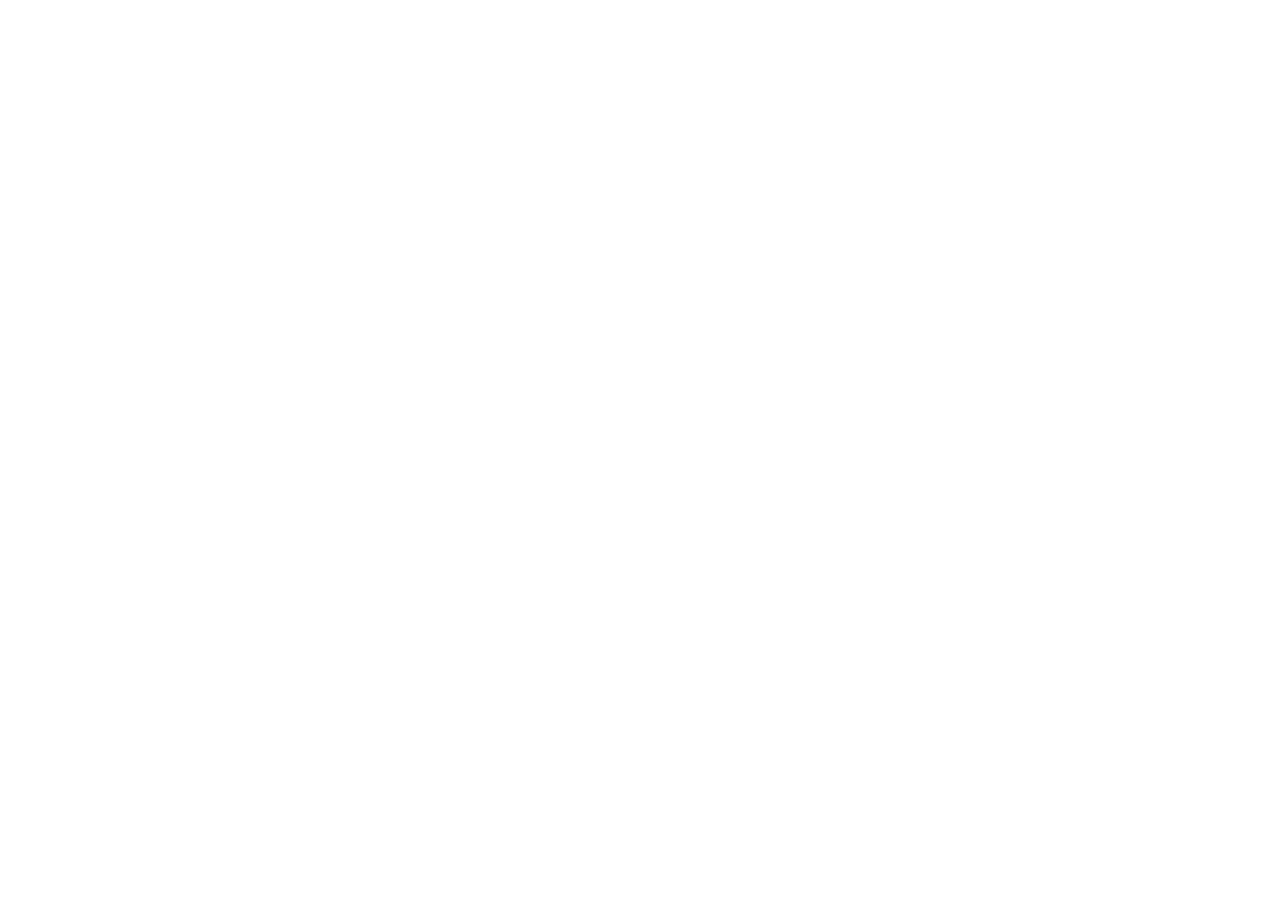
==== about.html @ 1b44814a "home-page" ====
<!DOCTYPE html>
<html lang="en">
<head>
    <meta charset="UTF-8">
    <meta name="viewport" content="width=device-width, initial-scale=1.0">
    <title>Document</title>
</head>
<body>
    
</body>
</html>
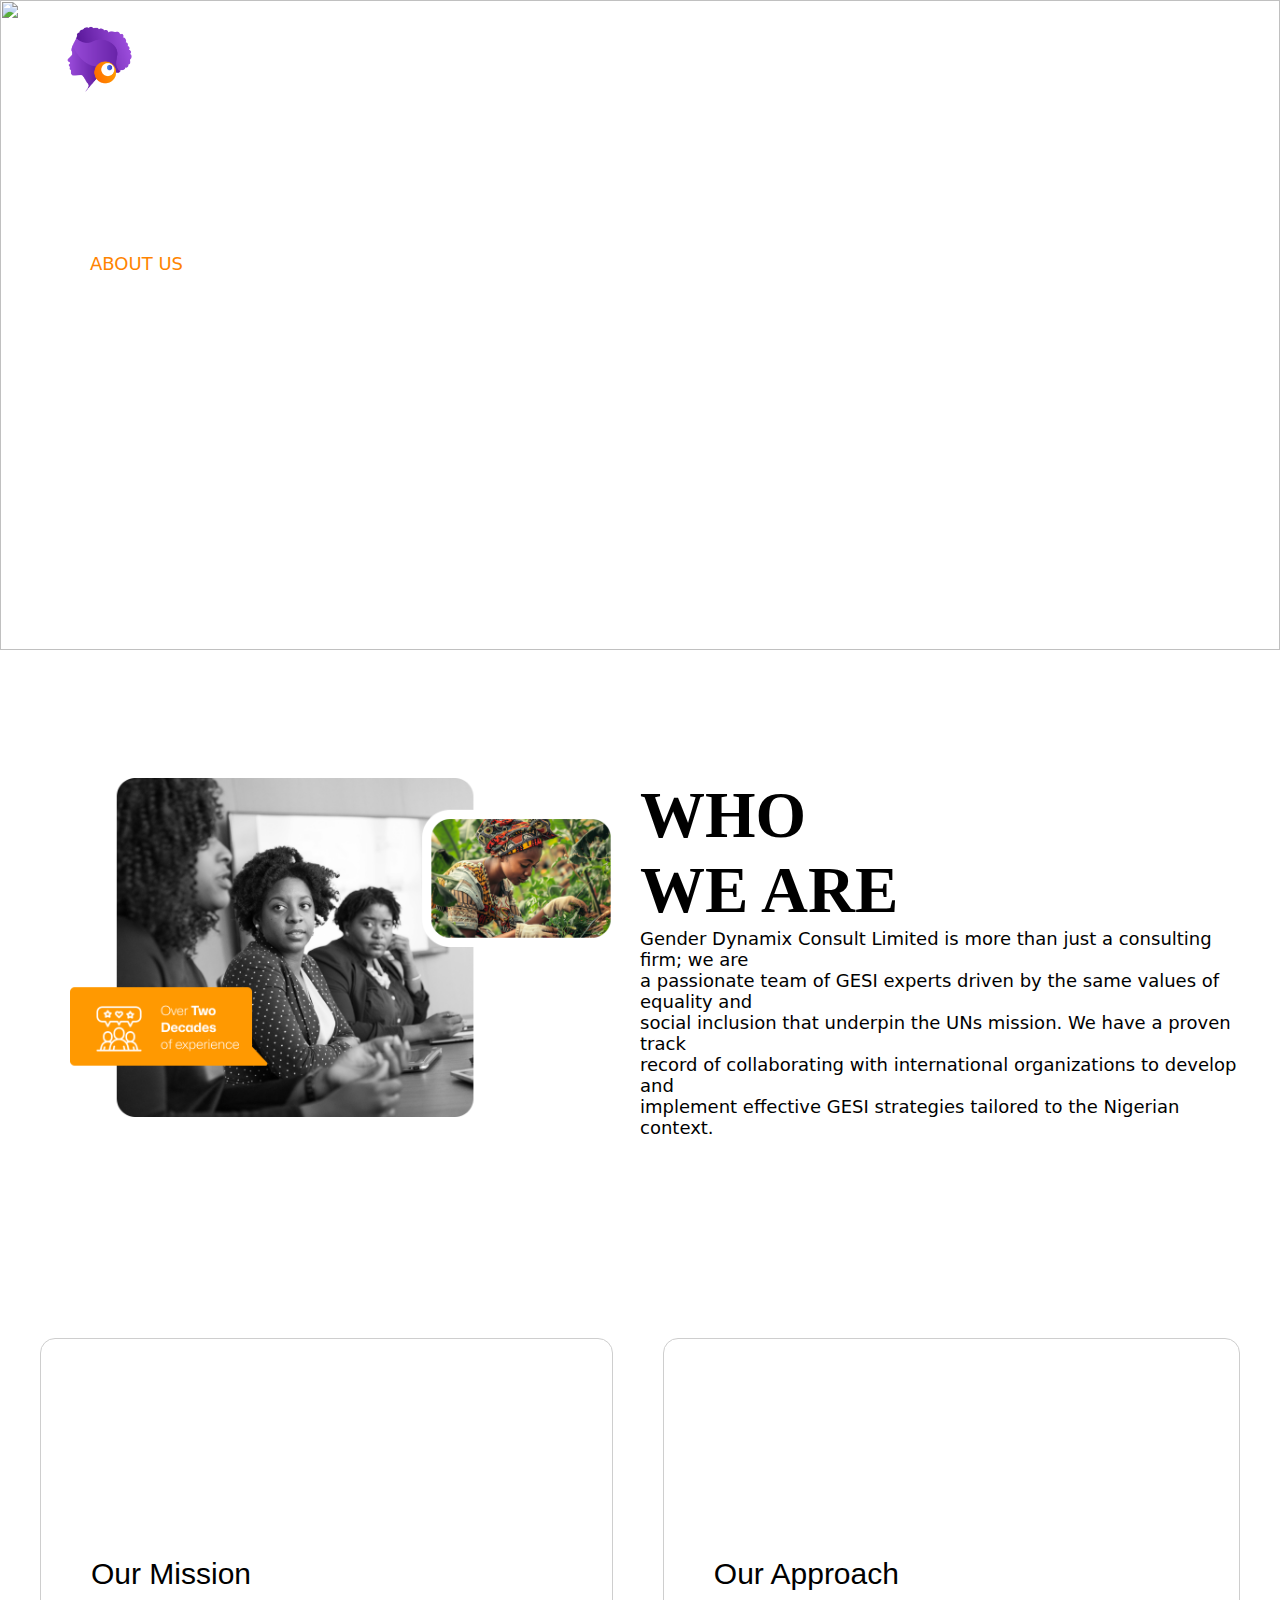
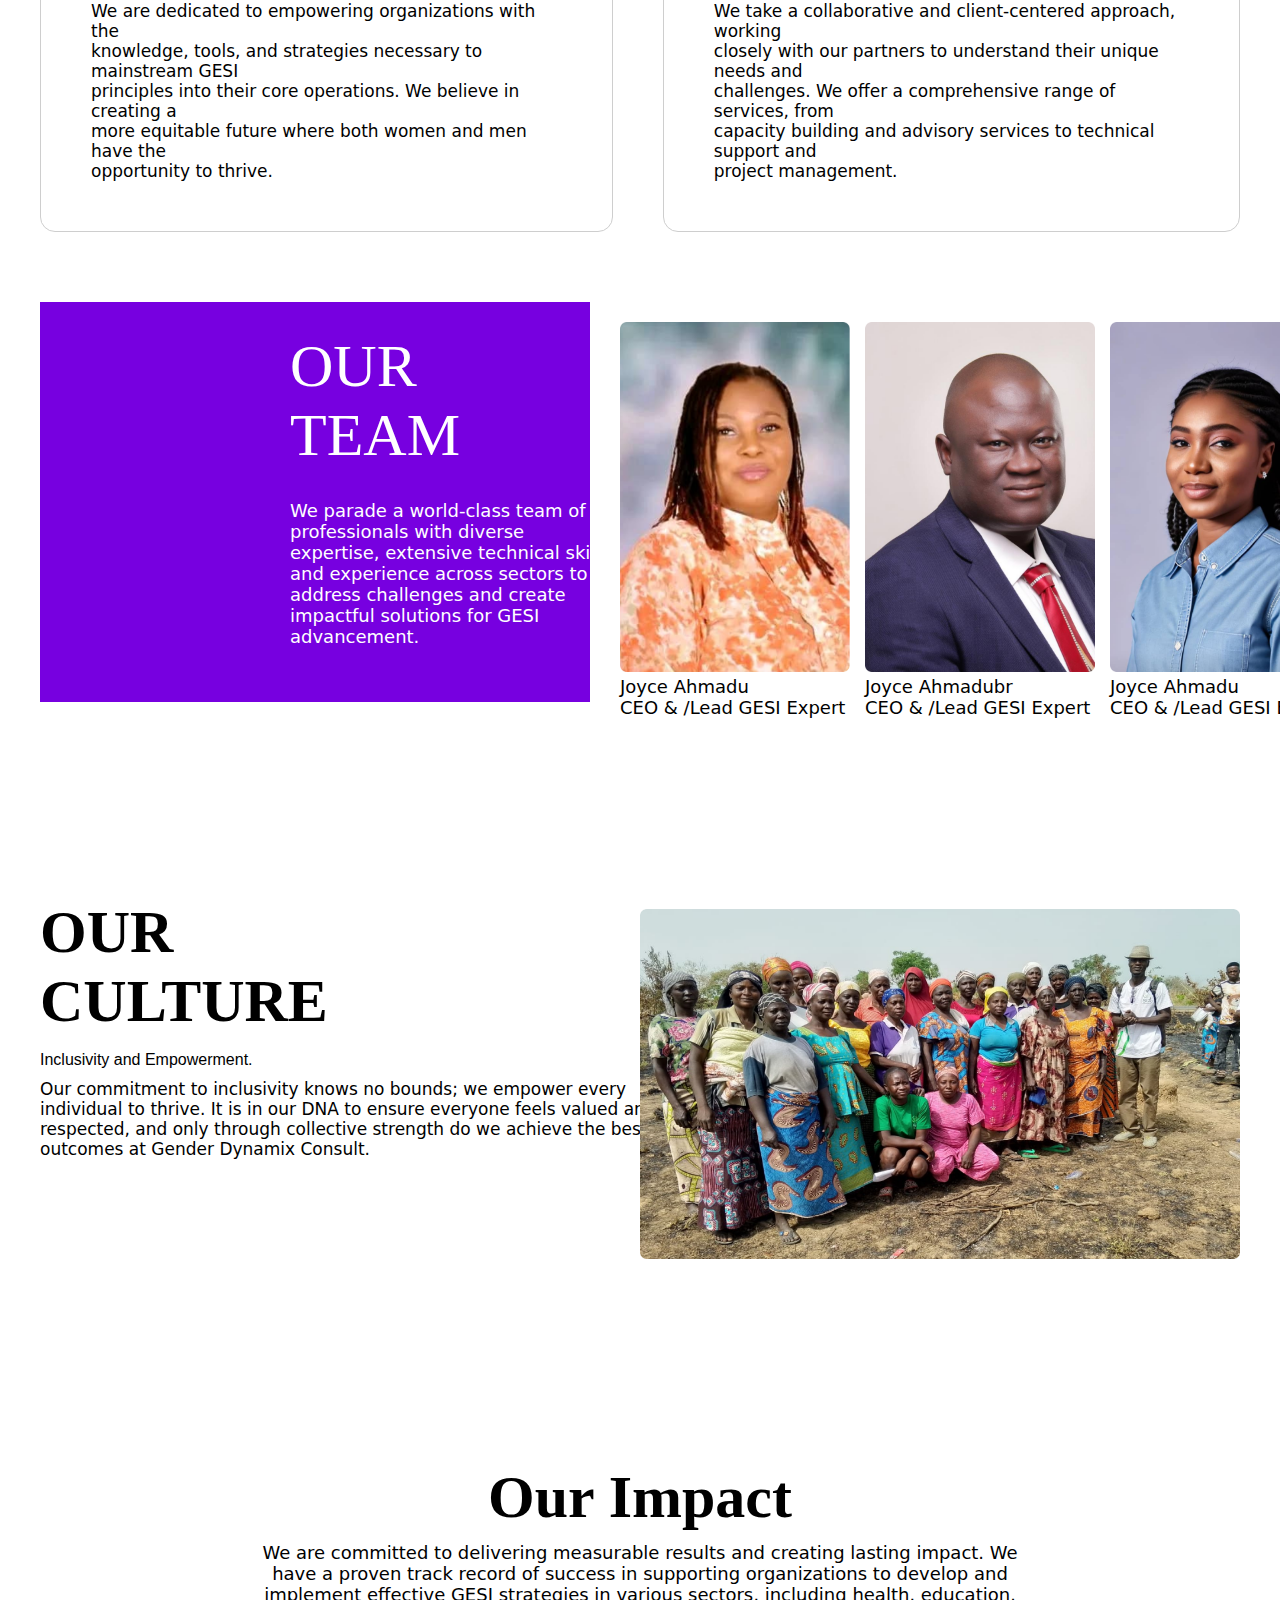
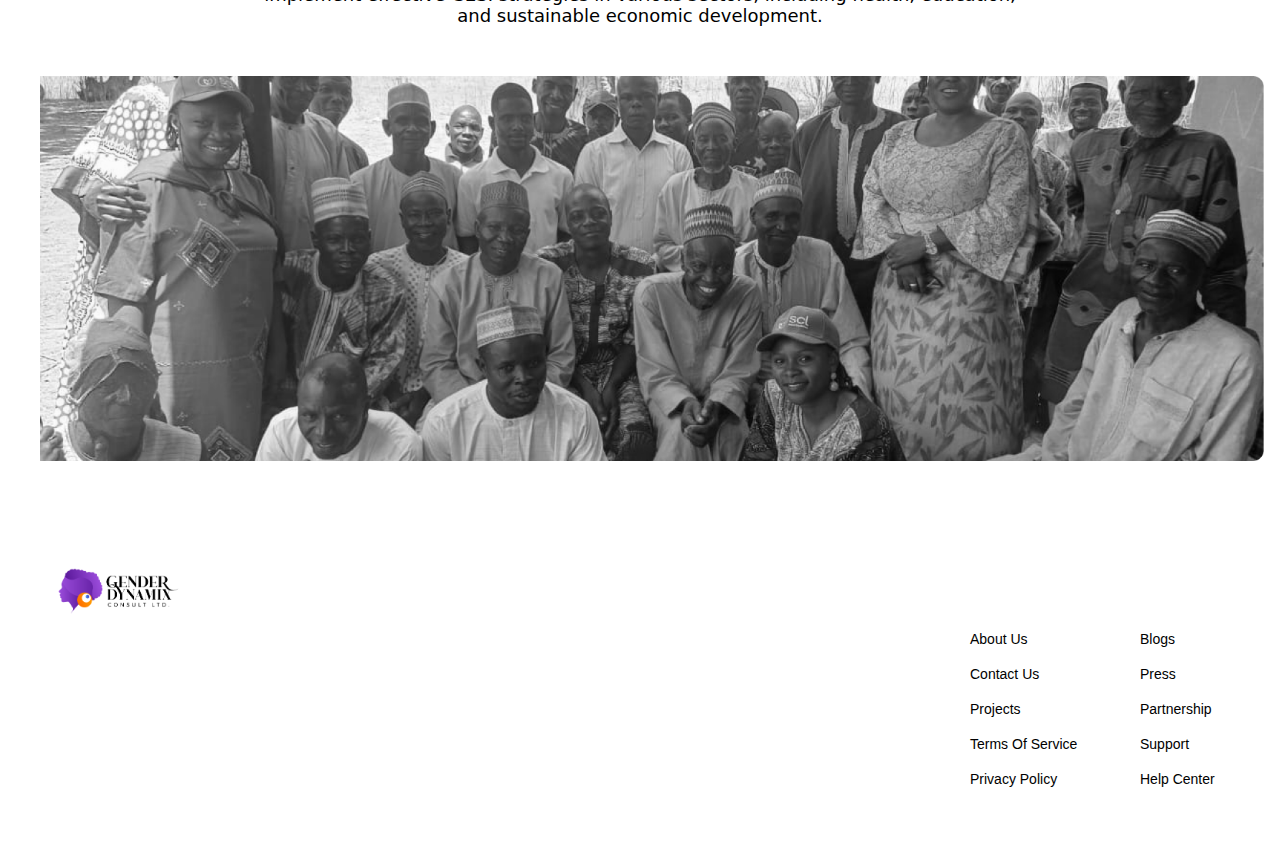
==== commit c45d00bd: "about-page" ====
--- a/about.html
+++ b/about.html
@@ -3,9 +3,135 @@
 <head>
     <meta charset="UTF-8">
     <meta name="viewport" content="width=device-width, initial-scale=1.0">
-    <title>Document</title>
+    <title>About</title>  
+    <link rel="stylesheet" href="style.css"> 
 </head>
 <body>
-    
+    <header class="hero-section">
+        <img class="hero-image" src="./Images/heroimg.png" />
+  
+      <div class="container">
+        <div class="main-Nav">
+          <div class="navbar">
+            <div id="branding">
+              <img src="./images/logo.png" alt="">
+            </div>
+            <nav>
+              <ul class="nav-container">
+                <li class="current"><a href="index.html">Home</a></li>
+                <li><a href="about.html">About</a></li>
+                <li><a href="events.html">Services</a></li>
+                <li><a href="contact.html">Project</a></li>
+                <li><a href="gallery.html">Contact</a></li>
+              </ul>
+            </nav>
+          </div>
+          </div>
+          <div class="container">
+            <div class="about-txt">
+              <p>ABOUT US</p> 
+          <h1>ADVANCING GENDER<BR> EQUALITY & SOCIAL<BR> INCLUSION IN NIGERIA</h1> 
+            </div>
+            <div class="part-2">
+              <img src="./images/Aboutwaw.png" alt="">
+              <h1>WHO<br> WE ARE</h1>
+              <p>
+                Gender Dynamix Consult Limited is more than just a consulting firm; we are<br> a passionate team of GESI experts driven by the same values of equality and <br>social inclusion that underpin the UNs mission. We have a proven track <br>record of collaborating with international organizations to develop and <br>implement effective GESI strategies tailored to the Nigerian context.
+              </p>
+            </div>
+          
+
+          <div class="part-3">
+            <div class="first-div">
+              <img src="" alt="">
+              <h3>Our Mission</h3>
+              <p>We are dedicated to empowering organizations with the<br> knowledge, tools, and strategies necessary to mainstream GESI<br> principles into their core operations. We believe in creating a <br>more equitable future where both women and men have the<br> opportunity to thrive.</p>
+            </div>
+            <div class="second-div">
+              <img src="" alt="">
+              <h3>Our Approach</h3>
+              <p>We take a collaborative and client-centered approach, working<br> closely with our partners to understand their unique needs and<br> challenges. We offer a comprehensive range of services, from <br>capacity building and advisory services to technical support and <br>project management.</p>
+            </div>
+          </div>
+          </div>
+
+          <div class="blue-div">
+           <div class="container">
+            <h1>OUR <br>TEAM</h1>
+            <p>We parade a world-class team of <br>professionals with diverse <br>expertise, extensive technical skills,<br> and experience across sectors to <br> address challenges and create <br>impactful solutions for GESI <br>advancement.</p>
+           </div>
+          </div>
+
+          <div class="container">
+            <div class="tms">
+              <div>
+                <img src="./images/tm1.png" alt="">
+              <p>Joyce Ahmadu <br>
+                CEO & /Lead GESI Expert</p>
+              </div>
+              <div>
+              <img src="./images/tm2.png" alt="">
+              <p>Joyce Ahmadubr <br>
+                CEO & /Lead GESI Expert</p>
+            </div>
+            <div>
+              <img src="./images/tm3.png" alt="">
+              <p>Joyce Ahmadu <br>
+                CEO & /Lead GESI Expert</p>
+            </div>
+            </div>
+
+            <div class="our-culture">
+              <h1>OUR <br>CULTURE</h1>
+              <h4>Inclusivity and Empowerment.</h4>
+              <p>Our commitment to inclusivity knows no bounds; we empower every <br>individual to thrive. It is in our DNA to ensure everyone feels valued and <br>
+                 respected, and only through collective strength do we achieve the best <br> outcomes at Gender Dynamix Consult.</p>
+                 <img src="./images/ourculture.png">
+            </div>
+            
+            <div class="our-impact">
+              <h1>Our Impact</h1>
+              <p>We are committed to delivering measurable results and creating lasting impact. We <br>have a proven track record of success in supporting organizations to develop and <br>implement effective GESI strategies in various sectors, including health, education,<br> and sustainable economic development.</p>
+            </div>
+            <img src="./images/ourimpact.png" class="our-impact-img">
+          </div>
+
+
+  
+        <section>
+           <!-- FUTA-section -->
+           <div class="container">
+            <div class="futa-box">
+              <img class="box-logo" src="/images/darklogo.png" alt="" />
+          
+             <!-- <div class="futa-text"> -->
+               <div class="first-roll">
+                <h3 class="futa-header">Useful Links </h3> 
+                <ul class="futa-links">
+                  <li><a href="" class="futa-paragraph">About Us</a></li> 
+                  <li><a href="" class="futa-paragraph">Contact Us</a></li> 
+                  <li><a href="" class="futa-paragraph">Projects</a></li> 
+                  <li><a href="" class="futa-paragraph">Terms Of Service</a></li>
+                  <li><a href="" class="futa-paragraph">Privacy Policy</a></li>
+                </ul>
+               </div>
+              
+               <div class="second-roll">
+                <h3 class="futa-header">Careers</h3>
+                <ul class="futa-links">
+                <li><a href="" class="futa-paragraph">Blogs</a></li> 
+                <li><a href="" class="futa-paragraph">Press</a></li> 
+                <li><a href="" class="futa-paragraph">Partnership</a></li> 
+                <li><a href="" class="futa-paragraph">Support</a></li>
+                <li><a href="" class="futa-paragraph">Help Center</a></li>
+                </ul>
+               </div>
+             <!-- </div> -->
+          
+             <span class="Copywrite">© Copywrite genderdynamics 2024, All Rights Reserved.</span>
+          
+            </div>
+                      </div>
+                    </section>
 </body>
 </html>--- a/style.css
+++ b/style.css
@@ -0,0 +1,684 @@
+* {
+  margin: 0;
+  padding: 0;
+}
+
+/*---------navsecion-------*/
+
+
+.hero-image{
+  width: 100%;
+  position: absolute;
+  margin-bottom: 100px;
+  height: 650px;
+  object-fit: cover;
+}
+.hero-section {
+  position: relative;
+  color: #fff;
+}
+#branding img{
+  width: 230px;
+  margin: 0;
+  position: relative;
+}
+
+.container {
+  max-width: 1200px;
+  margin: auto;
+}
+
+.navbar {
+  display: flex;
+  justify-content: space-between;
+  align-items: center;
+  padding-top: 20px;
+}
+
+header a {
+  color: #fff;
+  text-decoration: none;
+  margin-bottom: 50px;
+}
+
+header a:hover{
+  text-decoration-line: underline;
+  color: #fff;
+  font-weight: bold;
+}
+
+header li {
+  list-style: none;
+}
+
+.nav-container {
+  display: flex;
+  text-decoration: none;
+  gap: 55px;
+  margin-top: 25px;
+  position: relative;
+}
+.nav-container a{
+  font-family: Arial, Helvetica, sans-serif;
+  font-size: 14px;
+  font-weight: 50px;
+}
+.nav-container a:hover{
+  text-decoration: underline;
+}
+
+.highlight {
+  color: blue;
+}
+
+.services-image {
+  position: absolute;
+  /* top: 60px; */
+  z-index: -10;
+  width: 100%;
+  height: 700px;
+  object-fit: cover;
+}
+.header{
+  font-size: 70px;
+  color: #ffffff;
+  margin-top: 200px;
+  font-weight: 500px;
+  position: relative;
+}
+.button{
+  background-color: rgb(255, 140, 0);
+  border-radius: 50px;
+  width: 139px;
+  color: #ffffff;
+  height: 44px;
+  font-size: 15px;
+  border: none;
+  margin: 0;
+  position: relative;
+  margin-top: 10px;
+}
+.button:hover{
+  background-color: rgb(212, 117, 0);
+  cursor: pointer;
+}
+
+/*----------img-icon--------*/
+
+
+.icons{
+  display: flex;
+  color: #000;
+  margin-top: 70px;
+  margin-left: 100px;
+  gap: 1px;
+}
+
+
+.icons img{
+  width: 190px;
+  height: 60px;
+}
+
+/*-------------section2-----------*/
+
+.section2{
+  display: flex;
+  gap: 20px;
+ 
+}
+.section2 img{
+  width: 63%;
+  margin-top: 50px;
+  margin-right: 20px;
+  margin-bottom: 80px;
+}
+.text{
+  margin-top: 150px;
+  font-size: 25px;
+  margin-left: 15px;
+}
+.text h1{
+ font-size: 60px;
+}
+.text p{
+  font-size: 17px;
+  font-family: Arial, Helvetica, sans-serif;
+  color: #000;
+}
+
+/*----------section 3----------*/
+
+.sec-3{
+  background-color: rgb(129, 0, 215);
+  display: flex;
+  gap: 30px;
+
+ 
+
+}
+
+.section-3 {
+display: flex;
+gap: 50px;
+}
+
+.sec-3 img{
+  margin-top: 150px;
+  margin-bottom: 100px;
+  width: 40%;
+  margin-left: 40px;
+  border: 20px solid #ffffff;
+  border-radius: 300px;
+}
+.txts{
+  margin-top: 350px;
+  color: #ffffff;
+  margin-left: 25px;
+}
+.Txt{
+  font-family: Arial, Helvetica, sans-serif;
+}
+.Txt h3{
+  font-size: 25px;
+  font-weight: 20;
+}
+.Txt p{
+  font-weight: 5;
+  color: #ffffff;
+}
+.txt-1 h1{
+  font-size: 60px;
+}
+.txt-1 p{
+  font-family: Arial, Helvetica, sans-serif;
+  font-size: 17px;
+  font-weight: 5;
+  color: #ffffff;
+}
+.txt-2{
+  margin-top: 80px;
+  font-family: Arial, Helvetica, sans-serif;
+}
+.txt-3{
+  margin-top: 20px;
+}
+.txt-4{
+  margin-top: 20px;
+}
+.txt-5{
+  margin-top: 20px;
+}
+
+/*------------------section 4--------------*/
+.sec-4{
+text-align: left;
+position: relative;
+color: #ffffff;
+
+}
+
+.sec-4 img{
+  width: 100%;
+  height: 460px;
+  object-fit: cover;
+ 
+}
+.sec-4-txt {
+position: absolute;
+margin-top: 100px;
+margin-left: 33px;
+}
+
+.sec-4-txt p{
+  color: #fff;
+  font-size: 32px;
+  font-weight: 360;
+  
+}
+.yellow-txt h2{
+  color: rgb(237, 131, 0);
+  font-family: Arial, Helvetica, sans-serif;
+  font-size: 41px;
+}
+.yellow-txt p{
+  color: rgb(237, 131, 0);
+  font-size: 17px;
+  font-weight: 450;
+}
+
+
+/*------------section 5---------*/
+
+.sec-5{
+  display: flex;
+  gap: 70px;
+  margin-top: 160px;
+  margin-bottom: 8px;
+  margin-left: 70px;
+}
+.sec-5 h1{
+  font-size: 100px;
+}
+.sec-5 p{
+  color: #000;
+  font-family: Arial, Helvetica, sans-serif;
+  font-weight: lighter;
+}
+.sec-5-btn{
+  background-color: rgb(255, 140, 0);
+  border-radius: 50px;
+  width: 139px;
+  color: #ffffff;
+  height: 44px;
+  font-size: 15px;
+  border: none;
+  margin-left: 490px;
+  margin-bottom: 120px;
+}
+.sec-5-btn:hover{
+    background-color: rgb(239, 132, 1);
+    cursor: pointer;
+  }
+
+  /*--------------section 6--------*/
+
+
+.sec-6{
+  display: flex;
+}
+.sec-6 img{
+  width: 420px;
+ height: 370px;
+ object-fit: cover; 
+ position: absolute;
+}
+
+.sec-6-txt{
+  color: #fff;
+  font-size: 17px;
+  position: relative;
+  margin-top: 250px;
+  font-weight: 495;
+  margin-left: 30px;
+}
+.sec-6-txt2{
+  color: rgb(255, 140, 0);
+  position: relative;
+  font-weight: 490;
+  font-size: 17px;
+  margin-left: 30px;
+}
+
+
+/*-------------section 7-----------*/
+
+.sec-7{
+  /* text-align: center; */
+  align-items: center;
+}
+.sec-7-txt1{
+  text-align: center;
+  margin-top: 120px;
+}
+.sec-7-txt1 h1{
+  font-size: 60px;
+  margin-bottom: 10px;
+}
+.sec-7-txt1 p{
+  color: #000;
+  font-weight: 380;
+  font-size: 18px;
+}
+.sec-7-txt2{
+  background-color: rgb(157, 0, 255);
+  border-radius: 30px;
+  height: 250px;
+  width: 800px;
+ padding-left: 50px;
+ padding-top: 30px;
+}
+.Testimonials{
+  display: flex;
+  justify-content: center;
+}
+.txt2-p2{
+  margin-right: 340px;
+  margin-bottom: 50px;
+}
+.sec-7-txt2 p{
+  color: #fff;
+  font-size: 16px;
+  font-weight: 450;
+  margin-top: 10px;
+}
+.sec-7-txt2 h2{
+  color: #fff;
+  font-size: 35px;
+  font-family: Arial, Helvetica, sans-serif;
+  font-weight: 80;
+  margin-top: 40px;
+  margin-right: 340px;
+}
+.sec-7-txt3{
+  position: relative;
+}
+.work-together{
+  position: absolute;
+  top: 100px;
+  padding-left: 80px;
+}
+.sec-7-txt3 img{
+  width: 800px;
+  border-radius: 20px;
+  margin-top: 50px;
+  height: 300px;
+}
+.sec-7-txt3 h1{
+  color: #fff;
+  font-family: Arial, Helvetica, sans-serif;
+  /* margin-bottom: 100px; */
+}
+.sec-7-btn{
+  background-color: rgb(255, 140, 0);
+  border-radius: 50px;
+  width: 139px;
+  color: #ffffff;
+  height: 44px;
+  font-size: 15px;
+  border: none;
+  margin-top: 20px;
+}
+.sec-7-btn:hover{
+  background-color: rgb(239, 132, 1);
+  cursor: pointer;
+ 
+}
+
+
+/*----------------About us-----------*/
+
+.about-txt{
+  position: relative;
+  margin-top: 150px;
+  margin-left: 50px;
+  font-size: 25px;
+}
+.part-2 img{
+  width: 550px;
+  margin-left: 30px;
+  position: absolute;
+}
+.part-2 p{
+  color: #000;
+  margin-left: 600px;
+  position: relative;
+  font-weight: 370;
+}
+.part-2 h1{
+  color: #000;
+  font-size: 65px;
+ position: relative;
+  margin-left: 600px;
+  margin-top: 330px;
+}
+.part-3{
+  display: flex;
+  gap: 50px;
+  margin-top: 200px;
+}
+.first-div{
+  border: 1px solid rgb(206, 206, 206);
+  border-radius: 15px;
+}
+.second-div{
+  border: 1px solid rgb(206, 206, 206);
+  border-radius: 15px;
+  
+}
+.part-3 p{
+  color: #000;
+  margin-left: 50px;
+  margin-right: 50px;
+  margin-bottom: 50px;
+  font-size: 17px;
+}
+.part-3 h3{
+  color: #000;
+  font-family: Arial, Helvetica, sans-serif;
+  font-size: 30px;
+  font-weight: 20;
+  margin-left: 50px;
+  margin-right: 50px;
+  margin-bottom: 10px;
+  margin-top: 200px;
+}
+.blue-div{
+  background-color: rgb(119, 0, 224);
+  width: 550px;
+  height: 400px;
+  margin-top: 70px;
+  margin-left: 0;
+}
+.blue-div h1{
+  color: #fff;
+  padding-top: 30px;
+  margin-left: 250px;
+  font-size: 60px;
+  font-weight: 400;
+}
+.blue-div p{
+  color: #fff;
+  padding-top: 30px;
+  margin-left: 250px;
+  font-weight: 300;
+  position: absolute;
+}
+.tms{
+  display: flex;
+  gap: 15px;
+  margin-left: 580px;
+  margin-top: -380px;
+  position: relative;
+}
+.tms img{
+  width: 230px;
+  height: 350px;
+}
+.tms p{
+  color: #000;
+}
+.our-culture{
+  margin-top: 180px;
+}
+.our-culture h1{
+  color: #000;
+  font-size: 60px;
+}
+.our-culture h4{
+  color: #000;
+  font-family: Arial, Helvetica, sans-serif;
+  font-weight: 350;
+  margin-top: 15px;
+}
+.our-culture p{
+  color: #000;
+  font-weight: 326;
+  font-size: 17px;
+  margin-top: 10px;
+}
+.our-culture img{
+  width: 600px;
+  height: 350px;
+  margin-left: 600px;
+  margin-top: -250px;
+}
+.our-impact{
+   margin-top: 200px;
+  text-align: center;
+  position: relative;
+}
+.our-impact h1{
+  color: #000;
+  font-weight: 600;
+  font-size: 60px;
+  
+}
+.our-impact p{
+  color: #000;
+  font-size: 18px;
+  font-weight: 350;
+  margin-top: 10px;
+}
+.our-impact-img{
+  width: 102%;
+  display: flex;
+  justify-content: center;
+  margin-top: 50px;
+}
+
+
+
+
+
+
+.contain{
+ max-width: 1200px;
+ margin: auto;
+}
+
+.services-heading{
+  color: #fff;
+  margin-top: 160px;
+  margin-left: 60px;
+  font-size: 23px;
+  font-weight: bolder;
+}
+
+div p{
+  color: rgb(255, 132, 0);
+  font-family: system-ui, -apple-system, BlinkMacSystemFont, 'Segoe UI', Roboto, Oxygen, Ubuntu, Cantarell, 'Open Sans', 'Helvetica Neue', sans-serif;
+  font-weight: lighter;
+  font-size: 18px;
+}
+
+.service-img{
+  border-radius: 18px;
+  background-image: url(images/servicedescimg.png);
+  background-size: cover;
+  background-position: center;
+  height: 320px;
+  width: 94%;
+  margin-top: 185px;
+  margin-left: 40px;
+}
+
+.services-content{
+  margin-left: 120px;
+  margin-top: -180px;
+  /* display: flex; */
+  color: #fff;
+  font-size: x-large;
+}
+
+.sp{
+  font-size: 17px;
+  margin-left: 170px;
+  color: #fff;
+  font-family: Arial, Helvetica, sans-serif;
+  margin-top: -80px;
+  line-height: 25px 
+  
+}
+
+
+
+.b1{
+  border: 1px solid rgb(225, 225, 225);
+  width: 300px;
+  padding: 40px;
+  border-radius: 15px;
+} 
+
+.service-boxes {
+display: flex;
+gap: 20px;
+margin-top: 20px;
+
+}
+
+.box-logo{
+height: 61px;
+}
+
+.box-heading{
+font-family: system-ui, -apple-system, BlinkMacSystemFont, 'Segoe UI', Roboto, Oxygen, Ubuntu, Cantarell, 'Open Sans', 'Helvetica Neue', sans-serif;
+font-weight: 600;
+font-size: 25px;
+margin-top: 10px;
+}
+
+.box-paragraph{
+color: #000;
+margin-top: 18px;
+font-size: 17px;
+font-weight: 330;
+}
+
+.all-boxes{
+margin-top: 128px;
+}
+
+.b1{
+height: 330px;
+}
+
+.futa-box{
+/* border: 1px solid black; */
+margin-top: 100px;
+height: 300px;
+}
+
+.futa-header{
+margin-top: -40px;
+font-family: sans-serif;
+font-weight: 540;
+font-size: large;
+
+}
+
+.futa-paragraph{
+color: #000;
+font-family: sans-serif;
+font-size: 14px;
+line-height: 30px;
+}
+
+.first-roll{
+margin-left: 930px;
+line-height: 35px;
+text-decoration: none;
+text-decoration-line: none;
+font-size: large;
+}
+
+.second-roll{
+margin-left: 1100px;
+line-height: 35px;
+text-decoration: none;
+text-decoration-line: none;
+margin-top: -210px;
+font-size: large;
+}
+
+.futa-links a{
+text-decoration: none;
+}
+
+.futa-links li{
+list-style: none;
+}
+
+.copywrite{
+padding-top: 20px;
+}
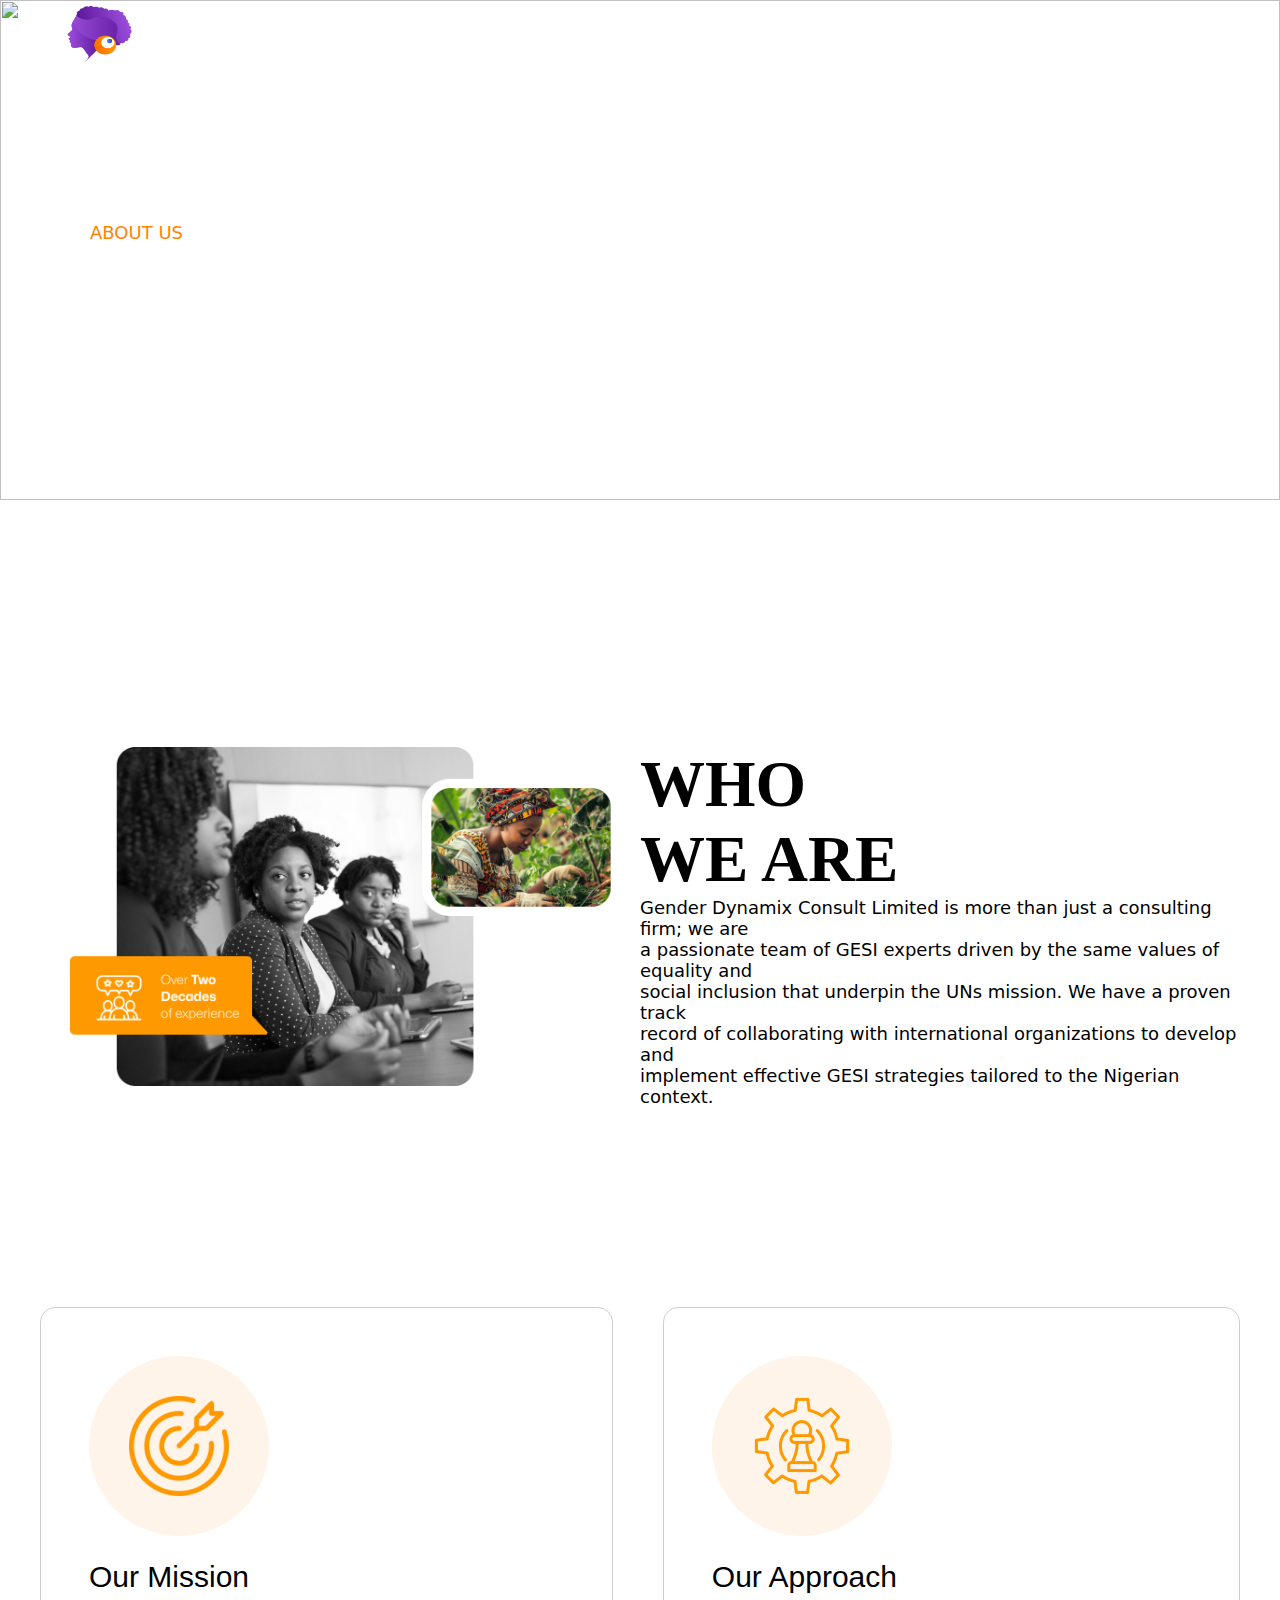
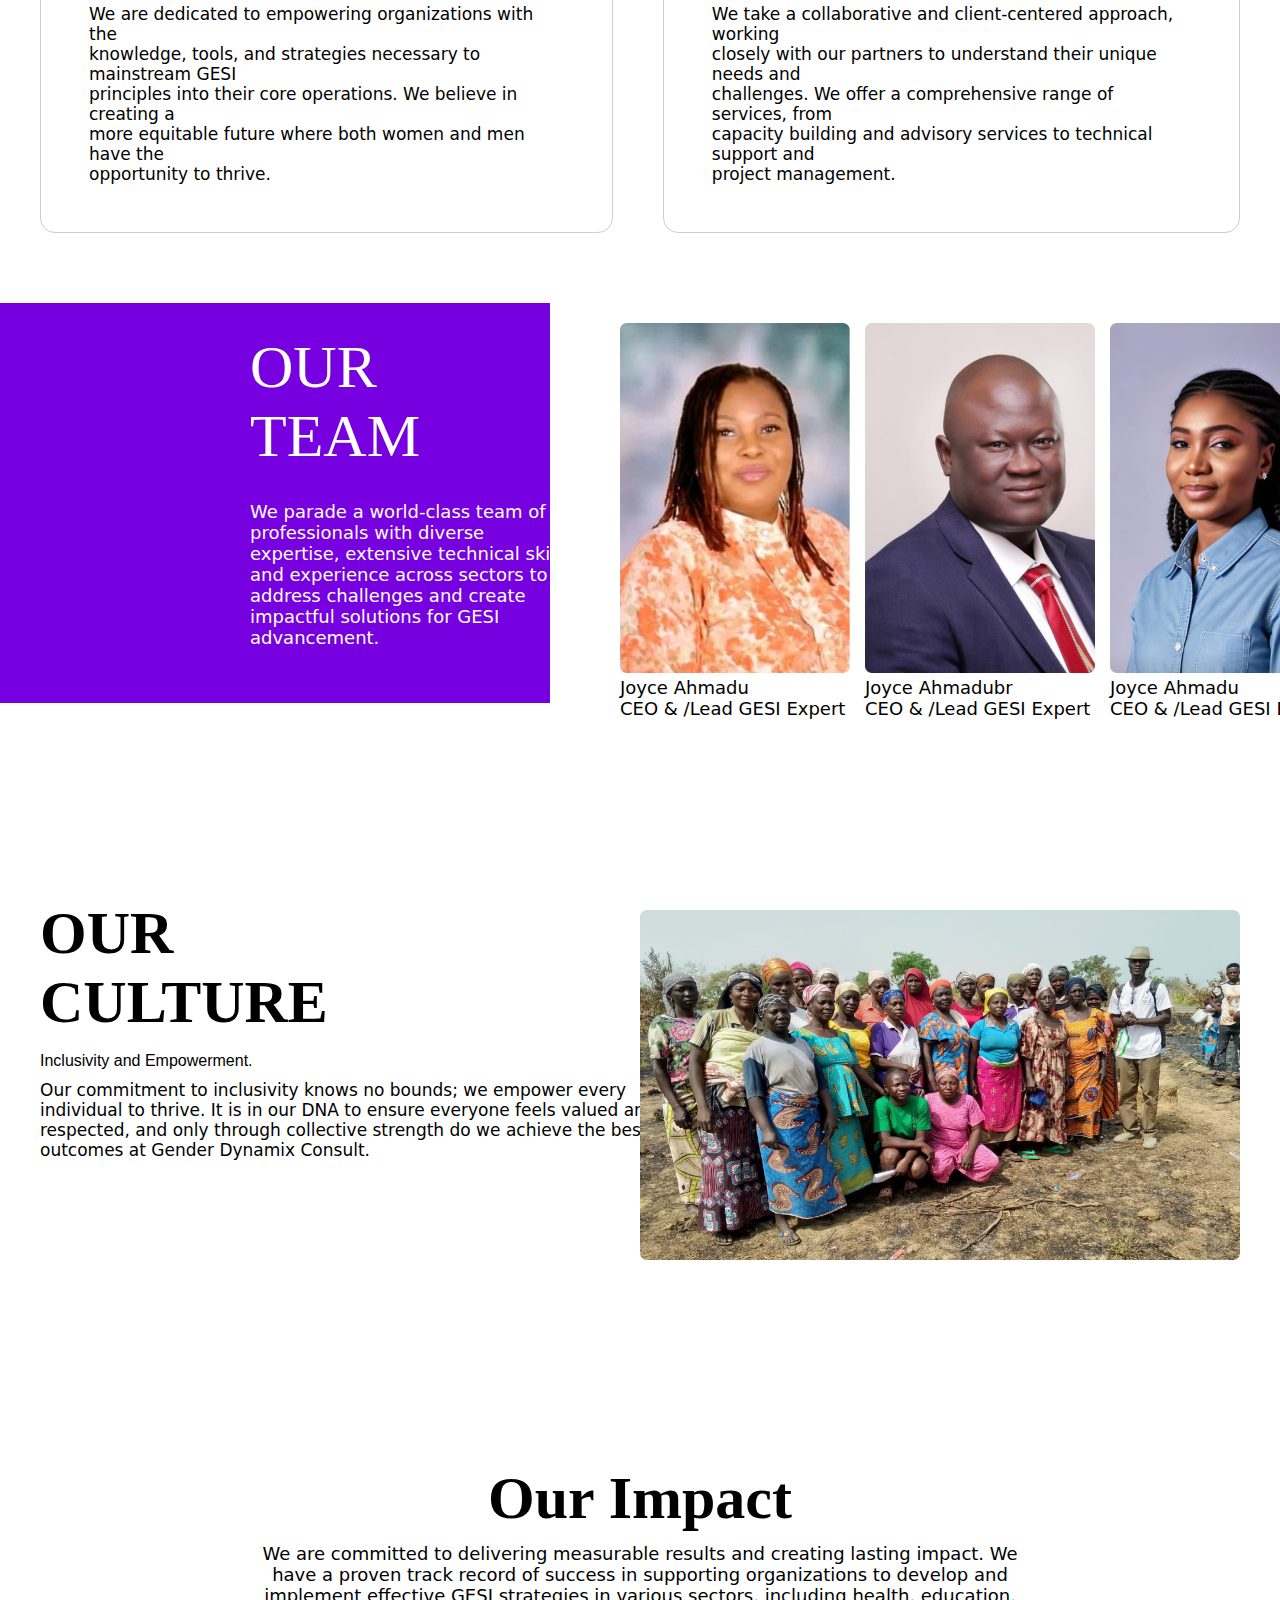
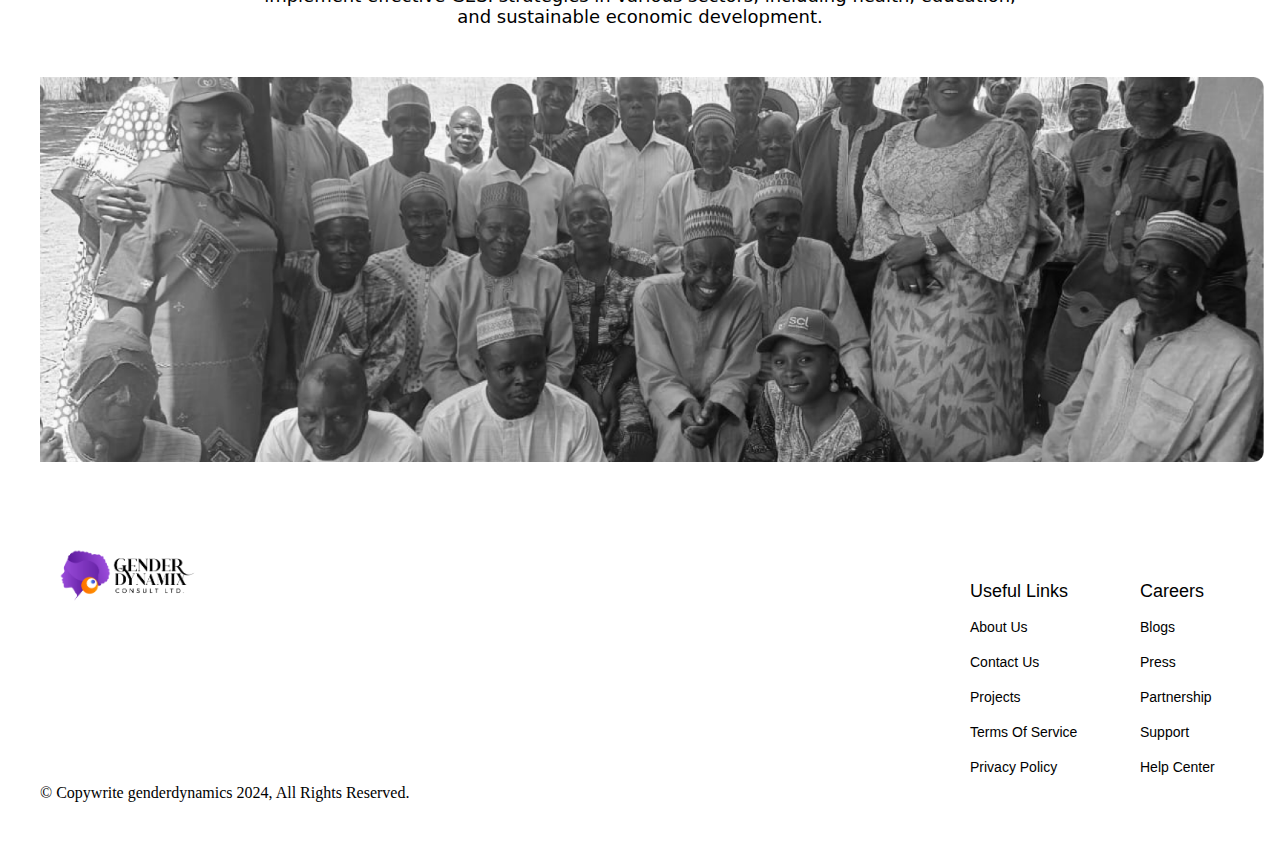
==== commit 4d0451ab: "overall fixes" ====
--- a/about.html
+++ b/about.html
@@ -1,137 +1,191 @@
 <!DOCTYPE html>
 <html lang="en">
-<head>
-    <meta charset="UTF-8">
-    <meta name="viewport" content="width=device-width, initial-scale=1.0">
-    <title>About</title>  
-    <link rel="stylesheet" href="style.css"> 
-</head>
-<body>
+  <head>
+    <meta charset="UTF-8" />
+    <meta name="viewport" content="width=device-width, initial-scale=1.0" />
+    <title>About</title>
+    <link rel="stylesheet" href="style.css" />
+  </head>
+  <body>
     <header class="hero-section">
-        <img class="hero-image" src="./Images/heroimg.png" />
-  
+      <img class="services-image" src="./Images/heroimg.png" />
+
+      <div class="main-Nav">
+        <div class="container navbar">
+          <div id="branding">
+            <img class="box-logo" src="/images/logo.png" alt="" />
+          </div>
+          <nav>
+            <ul class="nav-container">
+              <li class="current"><a href="index.html">Home</a></li>
+              <li><a href="about.html">About</a></li>
+              <li><a href="services.html">Services</a></li>
+              <li><a href="project.html">Project</a></li>
+              <li><a href="contact.html">Contact</a></li>
+            </ul>
+          </nav>
+        </div>
+
+        <!-- next section -->
+        <div class="container">
+          <div class="about-txt">
+            <p>ABOUT US</p>
+            <h1>
+              ADVANCING GENDER<br />
+              EQUALITY & SOCIAL<br />
+              INCLUSION IN NIGERIA
+            </h1>
+          </div>
+        </div>
+      </div>
+    </header>
+
+    <div class="container">
+      <div class="part-2">
+        <img src="./images/Aboutwaw.png" alt="" />
+        <h1>
+          WHO<br />
+          WE ARE
+        </h1>
+        <p>
+          Gender Dynamix Consult Limited is more than just a consulting firm; we
+          are<br />
+          a passionate team of GESI experts driven by the same values of
+          equality and <br />social inclusion that underpin the UNs mission. We
+          have a proven track <br />record of collaborating with international
+          organizations to develop and <br />implement effective GESI strategies
+          tailored to the Nigerian context.
+        </p>
+      </div>
+    </div>
+
+    <div class="container">
+      <div class="part-3">
+        <div class="first-div">
+          <img src="./images/mission.png" alt="" />
+          <h3>Our Mission</h3>
+          <p>
+            We are dedicated to empowering organizations with the<br />
+            knowledge, tools, and strategies necessary to mainstream GESI<br />
+            principles into their core operations. We believe in creating a
+            <br />more equitable future where both women and men have the<br />
+            opportunity to thrive.
+          </p>
+        </div>
+        <div class="second-div">
+          <img src="./images/vission.png" alt="" />
+          <h3>Our Approach</h3>
+          <p>
+            We take a collaborative and client-centered approach, working<br />
+            closely with our partners to understand their unique needs and<br />
+            challenges. We offer a comprehensive range of services, from
+            <br />capacity building and advisory services to technical support
+            and <br />project management.
+          </p>
+        </div>
+      </div>
+    </div>
+
+    <div class="blue-div">
       <div class="container">
-        <div class="main-Nav">
-          <div class="navbar">
-            <div id="branding">
-              <img src="./images/logo.png" alt="">
-            </div>
-            <nav>
-              <ul class="nav-container">
-                <li class="current"><a href="index.html">Home</a></li>
-                <li><a href="about.html">About</a></li>
-                <li><a href="events.html">Services</a></li>
-                <li><a href="contact.html">Project</a></li>
-                <li><a href="gallery.html">Contact</a></li>
-              </ul>
-            </nav>
-          </div>
-          </div>
-          <div class="container">
-            <div class="about-txt">
-              <p>ABOUT US</p> 
-          <h1>ADVANCING GENDER<BR> EQUALITY & SOCIAL<BR> INCLUSION IN NIGERIA</h1> 
-            </div>
-            <div class="part-2">
-              <img src="./images/Aboutwaw.png" alt="">
-              <h1>WHO<br> WE ARE</h1>
-              <p>
-                Gender Dynamix Consult Limited is more than just a consulting firm; we are<br> a passionate team of GESI experts driven by the same values of equality and <br>social inclusion that underpin the UNs mission. We have a proven track <br>record of collaborating with international organizations to develop and <br>implement effective GESI strategies tailored to the Nigerian context.
-              </p>
-            </div>
-          
+        <h1>OUR <br />TEAM</h1>
+        <p>
+          We parade a world-class team of <br />professionals with diverse
+          <br />expertise, extensive technical skills,<br />
+          and experience across sectors to <br />
+          address challenges and create <br />impactful solutions for GESI
+          <br />advancement.
+        </p>
+      </div>
+    </div>
 
-          <div class="part-3">
-            <div class="first-div">
-              <img src="" alt="">
-              <h3>Our Mission</h3>
-              <p>We are dedicated to empowering organizations with the<br> knowledge, tools, and strategies necessary to mainstream GESI<br> principles into their core operations. We believe in creating a <br>more equitable future where both women and men have the<br> opportunity to thrive.</p>
-            </div>
-            <div class="second-div">
-              <img src="" alt="">
-              <h3>Our Approach</h3>
-              <p>We take a collaborative and client-centered approach, working<br> closely with our partners to understand their unique needs and<br> challenges. We offer a comprehensive range of services, from <br>capacity building and advisory services to technical support and <br>project management.</p>
-            </div>
-          </div>
+    <div class="container">
+      <div class="tms">
+        <div>
+          <img src="./images/tm1.png" alt="" />
+          <p>
+            Joyce Ahmadu <br />
+            CEO & /Lead GESI Expert
+          </p>
+        </div>
+        <div>
+          <img src="./images/tm2.png" alt="" />
+          <p>
+            Joyce Ahmadubr <br />
+            CEO & /Lead GESI Expert
+          </p>
+        </div>
+        <div>
+          <img src="./images/tm3.png" alt="" />
+          <p>
+            Joyce Ahmadu <br />
+            CEO & /Lead GESI Expert
+          </p>
+        </div>
+      </div>
+
+      <div class="our-culture">
+        <h1>OUR <br />CULTURE</h1>
+        <h4>Inclusivity and Empowerment.</h4>
+        <p>
+          Our commitment to inclusivity knows no bounds; we empower every
+          <br />individual to thrive. It is in our DNA to ensure everyone feels
+          valued and <br />
+          respected, and only through collective strength do we achieve the best
+          <br />
+          outcomes at Gender Dynamix Consult.
+        </p>
+        <img src="./images/ourculture.png" />
+      </div>
+
+      <div class="our-impact">
+        <h1>Our Impact</h1>
+        <p>
+          We are committed to delivering measurable results and creating lasting
+          impact. We <br />have a proven track record of success in supporting
+          organizations to develop and <br />implement effective GESI strategies
+          in various sectors, including health, education,<br />
+          and sustainable economic development.
+        </p>
+      </div>
+      <img src="./images/ourimpact.png" class="our-impact-img" />
+    </div>
+
+    <section>
+      <!-- FUTA-section -->
+      <div class="container">
+        <div class="futa-box">
+          <img class="box-logo" src="/images/darklogo.png" alt="" />
+
+          <!-- <div class="futa-text"> -->
+          <div class="first-roll">
+            <h3 class="futa-header">Useful Links</h3>
+            <ul class="futa-links">
+              <li><a href="" class="futa-paragraph">About Us</a></li>
+              <li><a href="" class="futa-paragraph">Contact Us</a></li>
+              <li><a href="" class="futa-paragraph">Projects</a></li>
+              <li><a href="" class="futa-paragraph">Terms Of Service</a></li>
+              <li><a href="" class="futa-paragraph">Privacy Policy</a></li>
+            </ul>
           </div>
 
-          <div class="blue-div">
-           <div class="container">
-            <h1>OUR <br>TEAM</h1>
-            <p>We parade a world-class team of <br>professionals with diverse <br>expertise, extensive technical skills,<br> and experience across sectors to <br> address challenges and create <br>impactful solutions for GESI <br>advancement.</p>
-           </div>
+          <div class="second-roll">
+            <h3 class="futa-header">Careers</h3>
+            <ul class="futa-links">
+              <li><a href="" class="futa-paragraph">Blogs</a></li>
+              <li><a href="" class="futa-paragraph">Press</a></li>
+              <li><a href="" class="futa-paragraph">Partnership</a></li>
+              <li><a href="" class="futa-paragraph">Support</a></li>
+              <li><a href="" class="futa-paragraph">Help Center</a></li>
+            </ul>
           </div>
+          <!-- </div> -->
 
-          <div class="container">
-            <div class="tms">
-              <div>
-                <img src="./images/tm1.png" alt="">
-              <p>Joyce Ahmadu <br>
-                CEO & /Lead GESI Expert</p>
-              </div>
-              <div>
-              <img src="./images/tm2.png" alt="">
-              <p>Joyce Ahmadubr <br>
-                CEO & /Lead GESI Expert</p>
-            </div>
-            <div>
-              <img src="./images/tm3.png" alt="">
-              <p>Joyce Ahmadu <br>
-                CEO & /Lead GESI Expert</p>
-            </div>
-            </div>
-
-            <div class="our-culture">
-              <h1>OUR <br>CULTURE</h1>
-              <h4>Inclusivity and Empowerment.</h4>
-              <p>Our commitment to inclusivity knows no bounds; we empower every <br>individual to thrive. It is in our DNA to ensure everyone feels valued and <br>
-                 respected, and only through collective strength do we achieve the best <br> outcomes at Gender Dynamix Consult.</p>
-                 <img src="./images/ourculture.png">
-            </div>
-            
-            <div class="our-impact">
-              <h1>Our Impact</h1>
-              <p>We are committed to delivering measurable results and creating lasting impact. We <br>have a proven track record of success in supporting organizations to develop and <br>implement effective GESI strategies in various sectors, including health, education,<br> and sustainable economic development.</p>
-            </div>
-            <img src="./images/ourimpact.png" class="our-impact-img">
-          </div>
-
-
-  
-        <section>
-           <!-- FUTA-section -->
-           <div class="container">
-            <div class="futa-box">
-              <img class="box-logo" src="/images/darklogo.png" alt="" />
-          
-             <!-- <div class="futa-text"> -->
-               <div class="first-roll">
-                <h3 class="futa-header">Useful Links </h3> 
-                <ul class="futa-links">
-                  <li><a href="" class="futa-paragraph">About Us</a></li> 
-                  <li><a href="" class="futa-paragraph">Contact Us</a></li> 
-                  <li><a href="" class="futa-paragraph">Projects</a></li> 
-                  <li><a href="" class="futa-paragraph">Terms Of Service</a></li>
-                  <li><a href="" class="futa-paragraph">Privacy Policy</a></li>
-                </ul>
-               </div>
-              
-               <div class="second-roll">
-                <h3 class="futa-header">Careers</h3>
-                <ul class="futa-links">
-                <li><a href="" class="futa-paragraph">Blogs</a></li> 
-                <li><a href="" class="futa-paragraph">Press</a></li> 
-                <li><a href="" class="futa-paragraph">Partnership</a></li> 
-                <li><a href="" class="futa-paragraph">Support</a></li>
-                <li><a href="" class="futa-paragraph">Help Center</a></li>
-                </ul>
-               </div>
-             <!-- </div> -->
-          
-             <span class="Copywrite">© Copywrite genderdynamics 2024, All Rights Reserved.</span>
-          
-            </div>
-                      </div>
-                    </section>
-</body>
-</html>+          <span class="Copywrite"
+            >© Copywrite genderdynamics 2024, All Rights Reserved.</span
+          >
+        </div>
+      </div>
+    </section>
+  </body>
+</html>
--- a/style.css
+++ b/style.css
@@ -5,19 +5,29 @@
 
 /*---------navsecion-------*/
 
-
-.hero-image{
+.hero-image {
   width: 100%;
   position: absolute;
   margin-bottom: 100px;
   height: 650px;
   object-fit: cover;
 }
+
 .hero-section {
   position: relative;
   color: #fff;
-}
-#branding img{
+
+
+}
+
+
+.hero-content {
+  top: 0;
+  position: absolute;
+  width: 100%;
+}
+
+#branding img {
   width: 230px;
   margin: 0;
   position: relative;
@@ -32,7 +42,7 @@
   display: flex;
   justify-content: space-between;
   align-items: center;
-  padding-top: 20px;
+  /* padding-top: 20px; */
 }
 
 header a {
@@ -41,7 +51,7 @@
   margin-bottom: 50px;
 }
 
-header a:hover{
+header a:hover {
   text-decoration-line: underline;
   color: #fff;
   font-weight: bold;
@@ -55,15 +65,16 @@
   display: flex;
   text-decoration: none;
   gap: 55px;
-  margin-top: 25px;
-  position: relative;
-}
-.nav-container a{
+
+ 
+  position: relative;
+}
+.nav-container a {
   font-family: Arial, Helvetica, sans-serif;
   font-size: 14px;
   font-weight: 50px;
 }
-.nav-container a:hover{
+.nav-container a:hover {
   text-decoration: underline;
 }
 
@@ -76,37 +87,38 @@
   /* top: 60px; */
   z-index: -10;
   width: 100%;
-  height: 700px;
+  height: 500px;
+
   object-fit: cover;
 }
-.header{
+.header {
   font-size: 70px;
   color: #ffffff;
-  margin-top: 200px;
+  margin-top: 180px;
   font-weight: 500px;
   position: relative;
 }
-.button{
+.button {
   background-color: rgb(255, 140, 0);
   border-radius: 50px;
   width: 139px;
   color: #ffffff;
   height: 44px;
+
   font-size: 15px;
   border: none;
   margin: 0;
   position: relative;
   margin-top: 10px;
 }
-.button:hover{
+.button:hover {
   background-color: rgb(212, 117, 0);
   cursor: pointer;
 }
 
 /*----------img-icon--------*/
 
-
-.icons{
+.icons {
   display: flex;
   color: #000;
   margin-top: 70px;
@@ -114,34 +126,32 @@
   gap: 1px;
 }
 
-
-.icons img{
+.icons img {
   width: 190px;
   height: 60px;
 }
 
 /*-------------section2-----------*/
 
-.section2{
+.section2 {
   display: flex;
   gap: 20px;
- 
-}
-.section2 img{
+}
+.section2 img {
   width: 63%;
   margin-top: 50px;
   margin-right: 20px;
   margin-bottom: 80px;
 }
-.text{
+.text {
   margin-top: 150px;
   font-size: 25px;
   margin-left: 15px;
 }
-.text h1{
- font-size: 60px;
-}
-.text p{
+.text h1 {
+  font-size: 60px;
+}
+.text p {
   font-size: 17px;
   font-family: Arial, Helvetica, sans-serif;
   color: #000;
@@ -149,21 +159,18 @@
 
 /*----------section 3----------*/
 
-.sec-3{
+.sec-3 {
   background-color: rgb(129, 0, 215);
   display: flex;
   gap: 30px;
-
- 
-
 }
 
 .section-3 {
-display: flex;
-gap: 50px;
-}
-
-.sec-3 img{
+  display: flex;
+  gap: 50px;
+}
+
+.sec-3 img {
   margin-top: 150px;
   margin-bottom: 100px;
   width: 40%;
@@ -171,101 +178,97 @@
   border: 20px solid #ffffff;
   border-radius: 300px;
 }
-.txts{
+.txts {
   margin-top: 350px;
   color: #ffffff;
   margin-left: 25px;
 }
-.Txt{
-  font-family: Arial, Helvetica, sans-serif;
-}
-.Txt h3{
+.Txt {
+  font-family: Arial, Helvetica, sans-serif;
+}
+.Txt h3 {
   font-size: 25px;
   font-weight: 20;
 }
-.Txt p{
+.Txt p {
   font-weight: 5;
   color: #ffffff;
 }
-.txt-1 h1{
+.txt-1 h1 {
   font-size: 60px;
 }
-.txt-1 p{
+.txt-1 p {
   font-family: Arial, Helvetica, sans-serif;
   font-size: 17px;
   font-weight: 5;
   color: #ffffff;
 }
-.txt-2{
+.txt-2 {
   margin-top: 80px;
   font-family: Arial, Helvetica, sans-serif;
 }
-.txt-3{
+.txt-3 {
   margin-top: 20px;
 }
-.txt-4{
+.txt-4 {
   margin-top: 20px;
 }
-.txt-5{
+.txt-5 {
   margin-top: 20px;
 }
 
 /*------------------section 4--------------*/
-.sec-4{
-text-align: left;
-position: relative;
-color: #ffffff;
-
-}
-
-.sec-4 img{
+.sec-4 {
+  text-align: left;
+  position: relative;
+  color: #ffffff;
+}
+
+.sec-4 img {
   width: 100%;
   height: 460px;
   object-fit: cover;
- 
 }
 .sec-4-txt {
-position: absolute;
-margin-top: 100px;
-margin-left: 33px;
-}
-
-.sec-4-txt p{
+  position: absolute;
+  margin-top: 100px;
+  margin-left: 33px;
+}
+
+.sec-4-txt p {
   color: #fff;
   font-size: 32px;
   font-weight: 360;
-  
-}
-.yellow-txt h2{
+}
+.yellow-txt h2 {
   color: rgb(237, 131, 0);
   font-family: Arial, Helvetica, sans-serif;
   font-size: 41px;
 }
-.yellow-txt p{
+.yellow-txt p {
   color: rgb(237, 131, 0);
   font-size: 17px;
   font-weight: 450;
 }
 
-
 /*------------section 5---------*/
 
-.sec-5{
+.sec-5 {
   display: flex;
   gap: 70px;
   margin-top: 160px;
   margin-bottom: 8px;
   margin-left: 70px;
 }
-.sec-5 h1{
+.sec-5 h1 {
   font-size: 100px;
 }
-.sec-5 p{
+.sec-5 p {
   color: #000;
   font-family: Arial, Helvetica, sans-serif;
   font-weight: lighter;
 }
-.sec-5-btn{
+.sec-5-btn {
   background-color: rgb(255, 140, 0);
   border-radius: 50px;
   width: 139px;
@@ -276,83 +279,109 @@
   margin-left: 490px;
   margin-bottom: 120px;
 }
-.sec-5-btn:hover{
-    background-color: rgb(239, 132, 1);
-    cursor: pointer;
-  }
-
-  /*--------------section 6--------*/
-
-
-.sec-6{
-  display: flex;
-}
-.sec-6 img{
-  width: 420px;
- height: 370px;
- object-fit: cover; 
- position: absolute;
-}
-
-.sec-6-txt{
-  color: #fff;
-  font-size: 17px;
-  position: relative;
-  margin-top: 250px;
+.sec-5-btn:hover {
+  background-color: rgb(239, 132, 1);
+  cursor: pointer;
+}
+
+/*--------------section 6--------*/
+
+.sec-6 {
+  display: flex;
+
+  width: 100%;
+  justify-content: space-between;
+}
+.sec-6 img {
+width: 100%;
+  object-fit: fill;
+
+
+}
+
+.sec-6-txt {
+
+  object-fit: cover;
+}
+.sec-6-txts {
+  display: flex;
+  gap: 30px;
+ 
+}
+
+.img-p1 {
+  position: relative;
+  width: 100%;
+}
+
+
+
+
+.sec-6-content {
+  position: absolute;
+  bottom: 10px;
+  padding: 8px;
+}
+.sec-6-txt {
+  color: #fff;
+  font-size: 17px;
+
+ 
   font-weight: 495;
-  margin-left: 30px;
-}
-.sec-6-txt2{
+
+
+
+}
+.sec-6-txt2 {
   color: rgb(255, 140, 0);
   position: relative;
   font-weight: 490;
   font-size: 17px;
-  margin-left: 30px;
-}
-
+
+}
 
 /*-------------section 7-----------*/
 
-.sec-7{
+.sec-7 {
   /* text-align: center; */
   align-items: center;
 }
-.sec-7-txt1{
+.sec-7-txt1 {
   text-align: center;
   margin-top: 120px;
 }
-.sec-7-txt1 h1{
+.sec-7-txt1 h1 {
   font-size: 60px;
   margin-bottom: 10px;
 }
-.sec-7-txt1 p{
+.sec-7-txt1 p {
   color: #000;
   font-weight: 380;
   font-size: 18px;
 }
-.sec-7-txt2{
+.sec-7-txt2 {
   background-color: rgb(157, 0, 255);
   border-radius: 30px;
   height: 250px;
   width: 800px;
- padding-left: 50px;
- padding-top: 30px;
-}
-.Testimonials{
+  padding-left: 50px;
+  padding-top: 30px;
+}
+.Testimonials {
   display: flex;
   justify-content: center;
 }
-.txt2-p2{
+.txt2-p2 {
   margin-right: 340px;
   margin-bottom: 50px;
 }
-.sec-7-txt2 p{
+.sec-7-txt2 p {
   color: #fff;
   font-size: 16px;
   font-weight: 450;
   margin-top: 10px;
 }
-.sec-7-txt2 h2{
+.sec-7-txt2 h2 {
   color: #fff;
   font-size: 35px;
   font-family: Arial, Helvetica, sans-serif;
@@ -360,26 +389,26 @@
   margin-top: 40px;
   margin-right: 340px;
 }
-.sec-7-txt3{
-  position: relative;
-}
-.work-together{
+.sec-7-txt3 {
+  position: relative;
+}
+.work-together {
   position: absolute;
   top: 100px;
   padding-left: 80px;
 }
-.sec-7-txt3 img{
+.sec-7-txt3 img {
   width: 800px;
   border-radius: 20px;
   margin-top: 50px;
   height: 300px;
 }
-.sec-7-txt3 h1{
+.sec-7-txt3 h1 {
   color: #fff;
   font-family: Arial, Helvetica, sans-serif;
   /* margin-bottom: 100px; */
 }
-.sec-7-btn{
+.sec-7-btn {
   background-color: rgb(255, 140, 0);
   border-radius: 50px;
   width: 139px;
@@ -389,165 +418,162 @@
   border: none;
   margin-top: 20px;
 }
-.sec-7-btn:hover{
+.sec-7-btn:hover {
   background-color: rgb(239, 132, 1);
   cursor: pointer;
- 
-}
-
+}
 
 /*----------------About us-----------*/
 
-.about-txt{
+.about-txt {
+  color: #fff;
   position: relative;
   margin-top: 150px;
   margin-left: 50px;
   font-size: 25px;
 }
-.part-2 img{
+.part-2 img {
   width: 550px;
   margin-left: 30px;
   position: absolute;
 }
-.part-2 p{
+.part-2 p {
   color: #000;
   margin-left: 600px;
   position: relative;
   font-weight: 370;
 }
-.part-2 h1{
+.part-2 h1 {
   color: #000;
   font-size: 65px;
- position: relative;
+  position: relative;
   margin-left: 600px;
   margin-top: 330px;
 }
-.part-3{
+.part-3 {
   display: flex;
   gap: 50px;
   margin-top: 200px;
 }
-.first-div{
+.first-div {
   border: 1px solid rgb(206, 206, 206);
   border-radius: 15px;
-}
-.second-div{
+  padding: 48px;
+}
+.second-div {
   border: 1px solid rgb(206, 206, 206);
   border-radius: 15px;
-  
-}
-.part-3 p{
-  color: #000;
-  margin-left: 50px;
-  margin-right: 50px;
-  margin-bottom: 50px;
-  font-size: 17px;
-}
-.part-3 h3{
+  padding: 48px;
+
+}
+.part-3 p {
+  color: #000;
+ 
+  font-size: 17px;
+}
+.part-3 h3 {
   color: #000;
   font-family: Arial, Helvetica, sans-serif;
   font-size: 30px;
   font-weight: 20;
-  margin-left: 50px;
-  margin-right: 50px;
   margin-bottom: 10px;
-  margin-top: 200px;
-}
-.blue-div{
+
+}
+
+.part-3 img {
+  margin-bottom: 20px;
+}
+
+
+.blue-div {
   background-color: rgb(119, 0, 224);
   width: 550px;
   height: 400px;
   margin-top: 70px;
   margin-left: 0;
 }
-.blue-div h1{
+.blue-div h1 {
   color: #fff;
   padding-top: 30px;
   margin-left: 250px;
   font-size: 60px;
   font-weight: 400;
 }
-.blue-div p{
+.blue-div p {
   color: #fff;
   padding-top: 30px;
   margin-left: 250px;
   font-weight: 300;
   position: absolute;
 }
-.tms{
+.tms {
   display: flex;
   gap: 15px;
   margin-left: 580px;
   margin-top: -380px;
   position: relative;
 }
-.tms img{
+.tms img {
   width: 230px;
   height: 350px;
 }
-.tms p{
-  color: #000;
-}
-.our-culture{
+.tms p {
+  color: #000;
+}
+.our-culture {
   margin-top: 180px;
 }
-.our-culture h1{
+.our-culture h1 {
   color: #000;
   font-size: 60px;
 }
-.our-culture h4{
+.our-culture h4 {
   color: #000;
   font-family: Arial, Helvetica, sans-serif;
   font-weight: 350;
   margin-top: 15px;
 }
-.our-culture p{
+.our-culture p {
   color: #000;
   font-weight: 326;
   font-size: 17px;
   margin-top: 10px;
 }
-.our-culture img{
+.our-culture img {
   width: 600px;
   height: 350px;
   margin-left: 600px;
   margin-top: -250px;
 }
-.our-impact{
-   margin-top: 200px;
+.our-impact {
+  margin-top: 200px;
   text-align: center;
   position: relative;
 }
-.our-impact h1{
+.our-impact h1 {
   color: #000;
   font-weight: 600;
   font-size: 60px;
-  
-}
-.our-impact p{
+}
+.our-impact p {
   color: #000;
   font-size: 18px;
   font-weight: 350;
   margin-top: 10px;
 }
-.our-impact-img{
+.our-impact-img {
   width: 102%;
   display: flex;
   justify-content: center;
   margin-top: 50px;
 }
 
-
-
-
-
-
-.contain{
- max-width: 1200px;
- margin: auto;
-}
-
-.services-heading{
+.contain {
+  max-width: 1200px;
+  margin: auto;
+}
+
+.services-heading {
   color: #fff;
   margin-top: 160px;
   margin-left: 60px;
@@ -555,14 +581,15 @@
   font-weight: bolder;
 }
 
-div p{
+div p {
   color: rgb(255, 132, 0);
-  font-family: system-ui, -apple-system, BlinkMacSystemFont, 'Segoe UI', Roboto, Oxygen, Ubuntu, Cantarell, 'Open Sans', 'Helvetica Neue', sans-serif;
+  font-family: system-ui, -apple-system, BlinkMacSystemFont, "Segoe UI", Roboto,
+    Oxygen, Ubuntu, Cantarell, "Open Sans", "Helvetica Neue", sans-serif;
   font-weight: lighter;
   font-size: 18px;
 }
 
-.service-img{
+.service-img {
   border-radius: 18px;
   background-image: url(images/servicedescimg.png);
   background-size: cover;
@@ -573,7 +600,7 @@
   margin-left: 40px;
 }
 
-.services-content{
+.services-content {
   margin-left: 120px;
   margin-top: -180px;
   /* display: flex; */
@@ -581,104 +608,162 @@
   font-size: x-large;
 }
 
-.sp{
+.sp {
   font-size: 17px;
   margin-left: 170px;
   color: #fff;
   font-family: Arial, Helvetica, sans-serif;
   margin-top: -80px;
-  line-height: 25px 
-  
-}
-
-
-
-.b1{
+  line-height: 25px;
+}
+
+.b1 {
   border: 1px solid rgb(225, 225, 225);
   width: 300px;
   padding: 40px;
   border-radius: 15px;
-} 
+}
 
 .service-boxes {
-display: flex;
-gap: 20px;
-margin-top: 20px;
-
-}
-
-.box-logo{
-height: 61px;
-}
-
-.box-heading{
-font-family: system-ui, -apple-system, BlinkMacSystemFont, 'Segoe UI', Roboto, Oxygen, Ubuntu, Cantarell, 'Open Sans', 'Helvetica Neue', sans-serif;
-font-weight: 600;
-font-size: 25px;
-margin-top: 10px;
-}
-
-.box-paragraph{
-color: #000;
-margin-top: 18px;
-font-size: 17px;
-font-weight: 330;
-}
-
-.all-boxes{
-margin-top: 128px;
-}
-
-.b1{
-height: 330px;
-}
-
-.futa-box{
-/* border: 1px solid black; */
-margin-top: 100px;
-height: 300px;
-}
-
-.futa-header{
-margin-top: -40px;
-font-family: sans-serif;
-font-weight: 540;
-font-size: large;
-
-}
-
-.futa-paragraph{
-color: #000;
-font-family: sans-serif;
-font-size: 14px;
-line-height: 30px;
-}
-
-.first-roll{
-margin-left: 930px;
-line-height: 35px;
-text-decoration: none;
-text-decoration-line: none;
-font-size: large;
-}
-
-.second-roll{
-margin-left: 1100px;
-line-height: 35px;
-text-decoration: none;
-text-decoration-line: none;
-margin-top: -210px;
-font-size: large;
-}
-
-.futa-links a{
-text-decoration: none;
-}
-
-.futa-links li{
-list-style: none;
-}
-
-.copywrite{
-padding-top: 20px;
-}
+  display: flex;
+  gap: 20px;
+  margin-top: 20px;
+}
+
+.box-logo {
+  height: 68px;
+  margin-top: -20px;
+}
+
+.box-heading {
+  font-family: system-ui, -apple-system, BlinkMacSystemFont, "Segoe UI", Roboto,
+    Oxygen, Ubuntu, Cantarell, "Open Sans", "Helvetica Neue", sans-serif;
+  font-weight: 600;
+  font-size: 25px;
+  margin-top: 10px;
+}
+
+.box-paragraph {
+  color: #000;
+  margin-top: 18px;
+  font-size: 17px;
+  font-weight: 330;
+}
+
+.all-boxes {
+  margin-top: 128px;
+}
+
+.b1 {
+  height: 330px;
+}
+
+.futa-box {
+  /* border: 1px solid black; */
+  margin-top: 100px;
+  height: 300px;
+}
+
+.futa-logo {
+  height: 60px;
+  margin-left: 50px;
+  margin-top: 10px;
+}
+
+.futa-header {
+  margin-top: -40px;
+  font-family: sans-serif;
+  font-weight: 540;
+  font-size: large;
+}
+
+.futa-header {
+  margin-top: -40px;
+  font-family: sans-serif;
+  font-weight: 540;
+  font-size: large;
+}
+
+.futa-paragraph {
+  color: #000;
+  font-family: sans-serif;
+  font-size: 14px;
+  line-height: 30px;
+}
+
+.first-roll {
+  margin-left: 930px;
+  line-height: 35px;
+  text-decoration: none;
+  text-decoration-line: none;
+  font-size: large;
+}
+
+.second-roll {
+  margin-left: 1100px;
+  line-height: 35px;
+  text-decoration: none;
+  text-decoration-line: none;
+  margin-top: -210px;
+  font-size: large;
+}
+
+.futa-links a {
+  text-decoration: none;
+}
+
+.futa-links li {
+  list-style: none;
+}
+
+.copywrite {
+  padding-top: 20px;
+}
+
+.project-image {
+  position: absolute;
+  /* top: 60px; */
+  z-index: -10;
+  width: 100%;
+  height: 500px;
+  /* object-fit: cover; */
+  margin-top: 60px;
+}
+
+.empowering-change-section {
+  margin-top: 310px;
+  display: flex;
+  gap: 40px;
+  margin-left: 90px;
+}
+
+.empowering-change {
+  font-size: 60px;
+}
+
+.empowering-change-paragraph {
+  color: #000;
+  font-weight: 50;
+  font-family: sans-serif;
+  line-height: 25px;
+  font-size: medium;
+  word-spacing: 1px;
+}
+
+.project-image-set1 {
+  display: flex;
+  width: 00px;
+  height: 480px;
+  gap: 40px;
+  margin-top: 60px;
+  margin-left: 15px;
+}
+
+.project-image-set2 {
+  display: flex;
+  width: 00px;
+  height: 480px;
+  gap: 40px;
+  margin-top: 40px;
+  margin-left: 15px;
+}
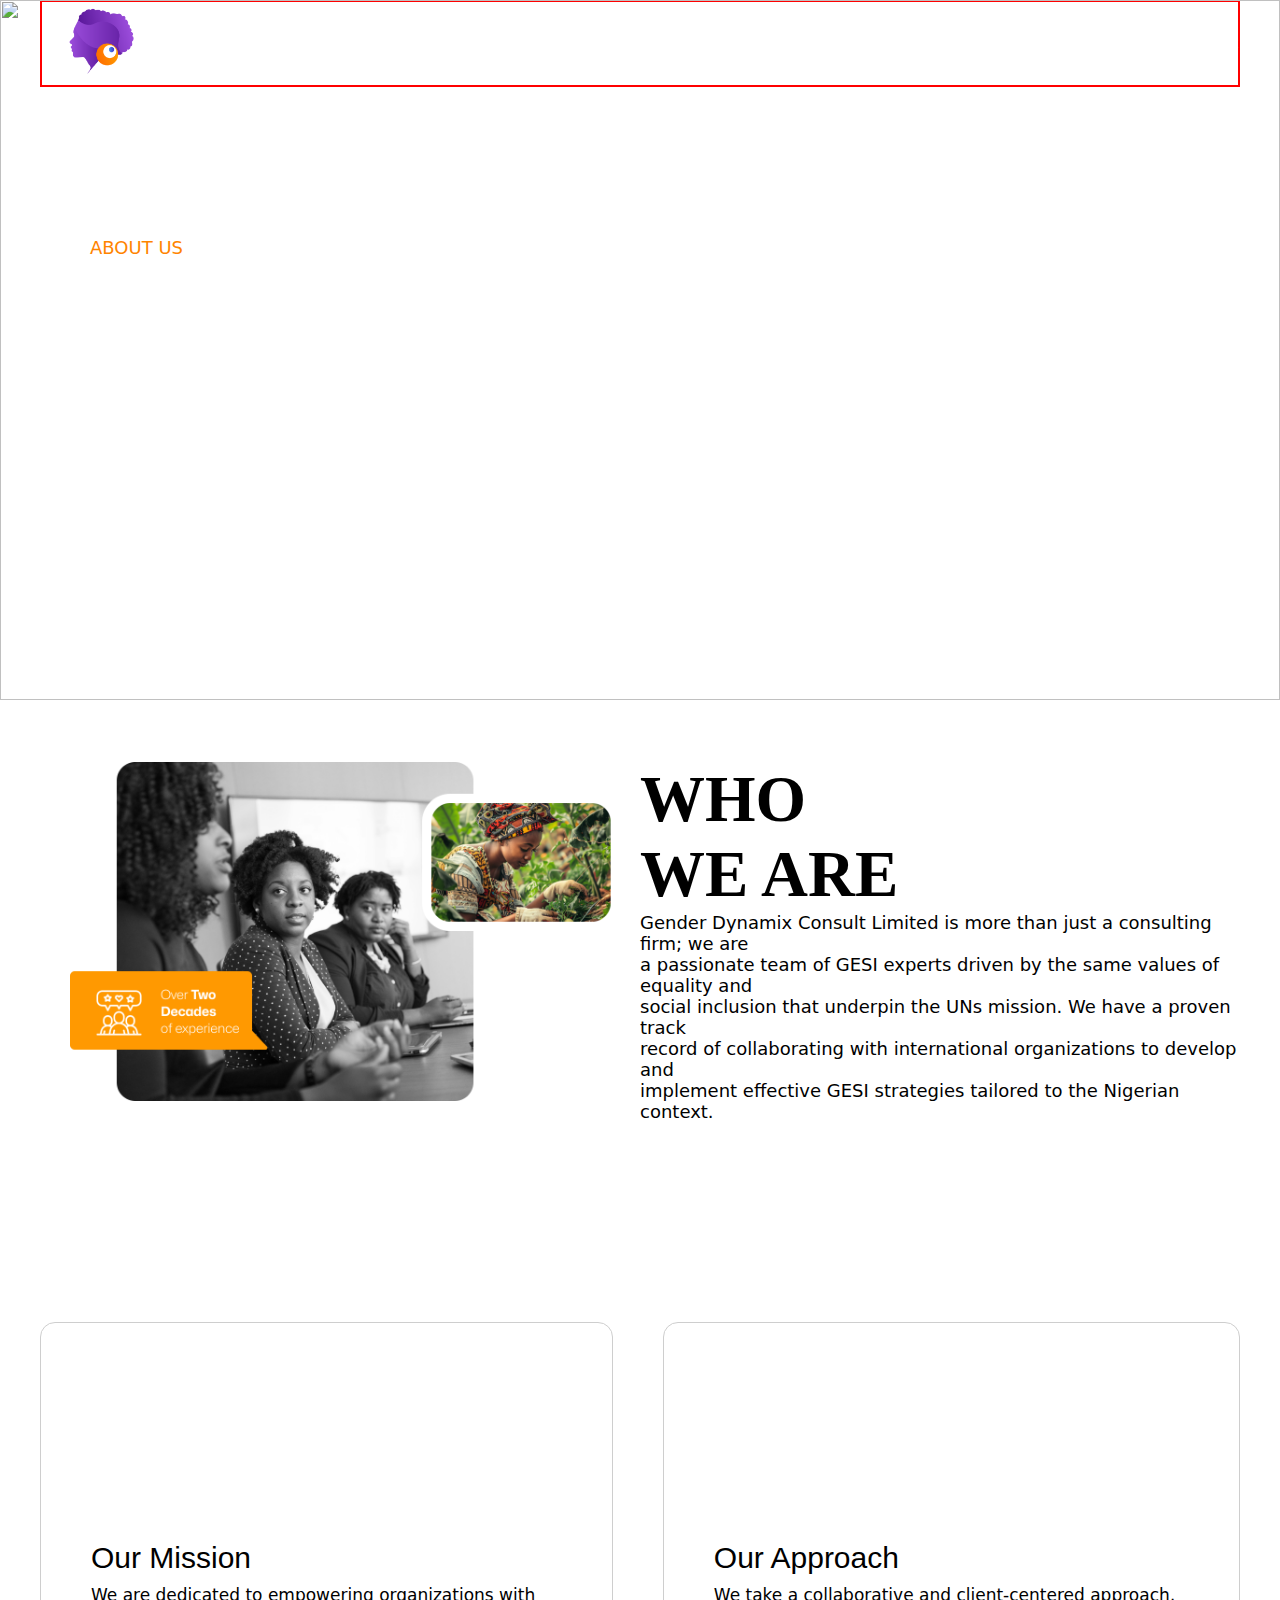
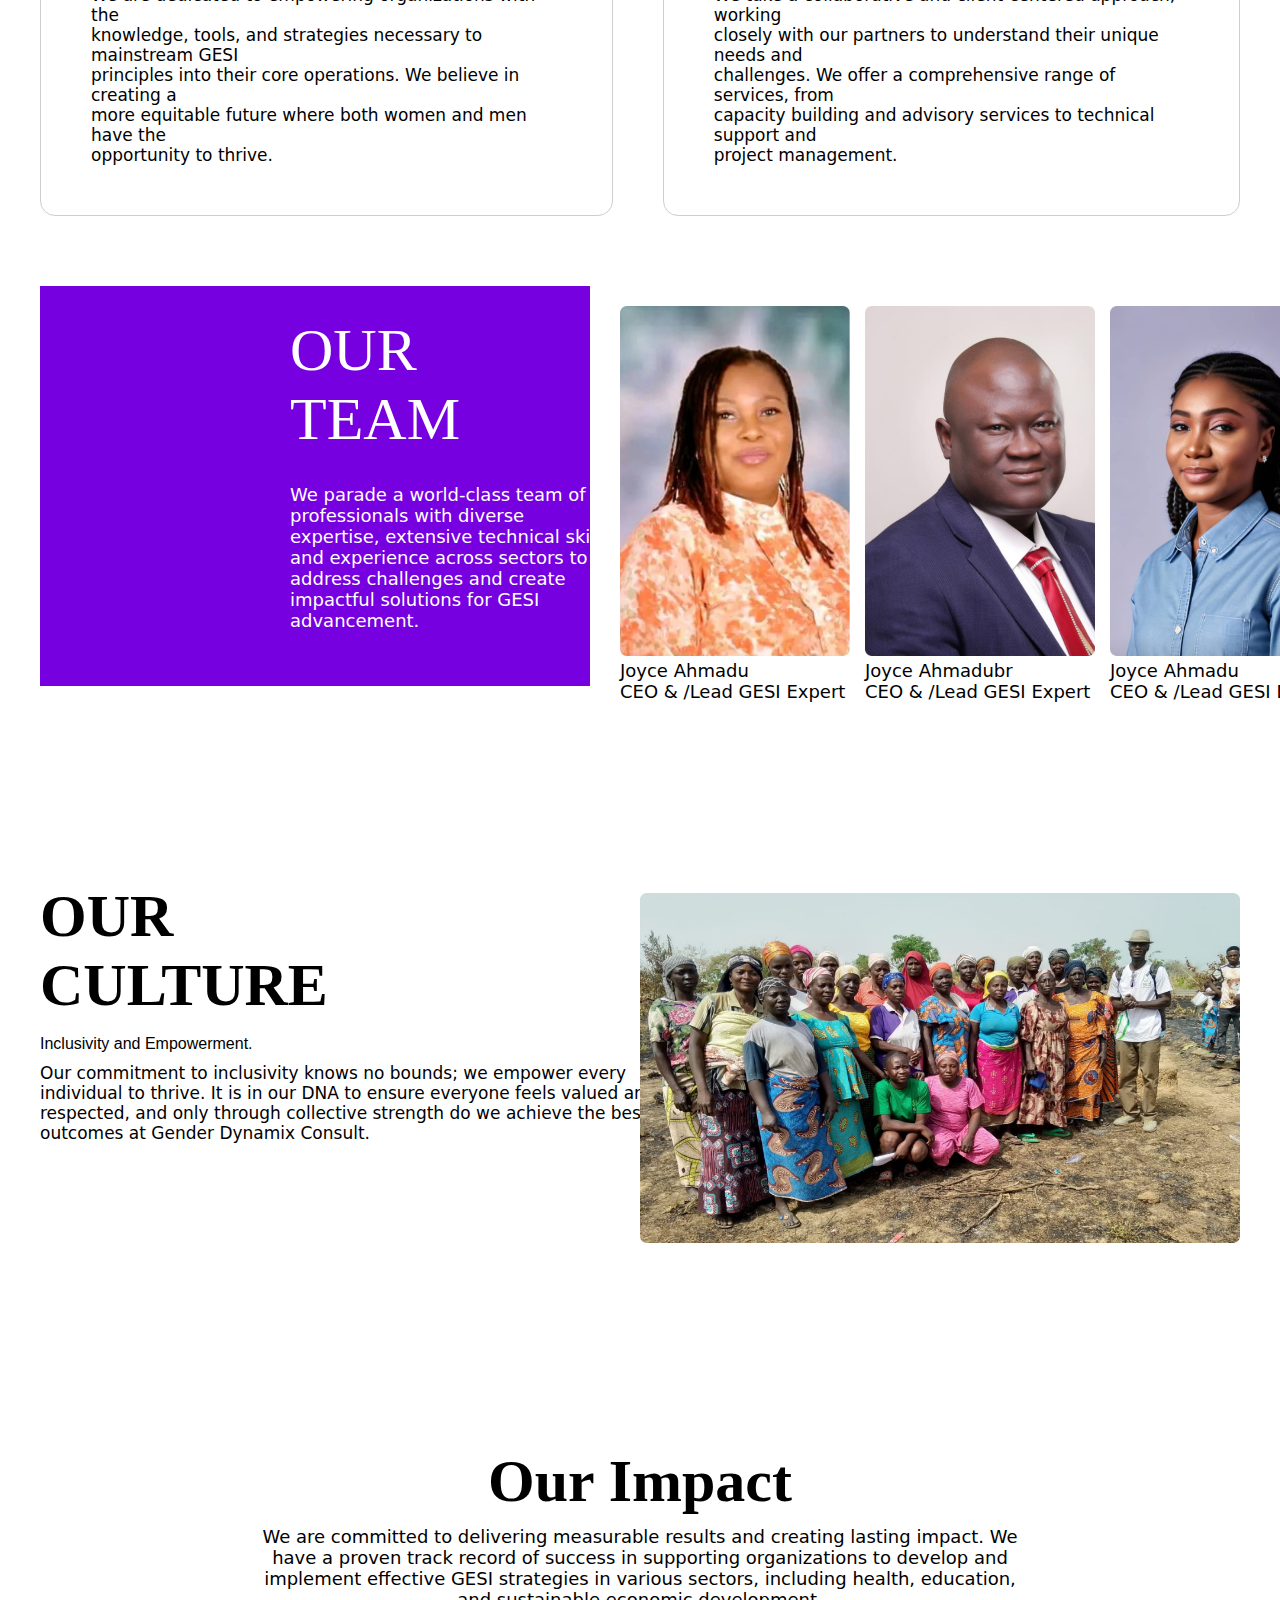
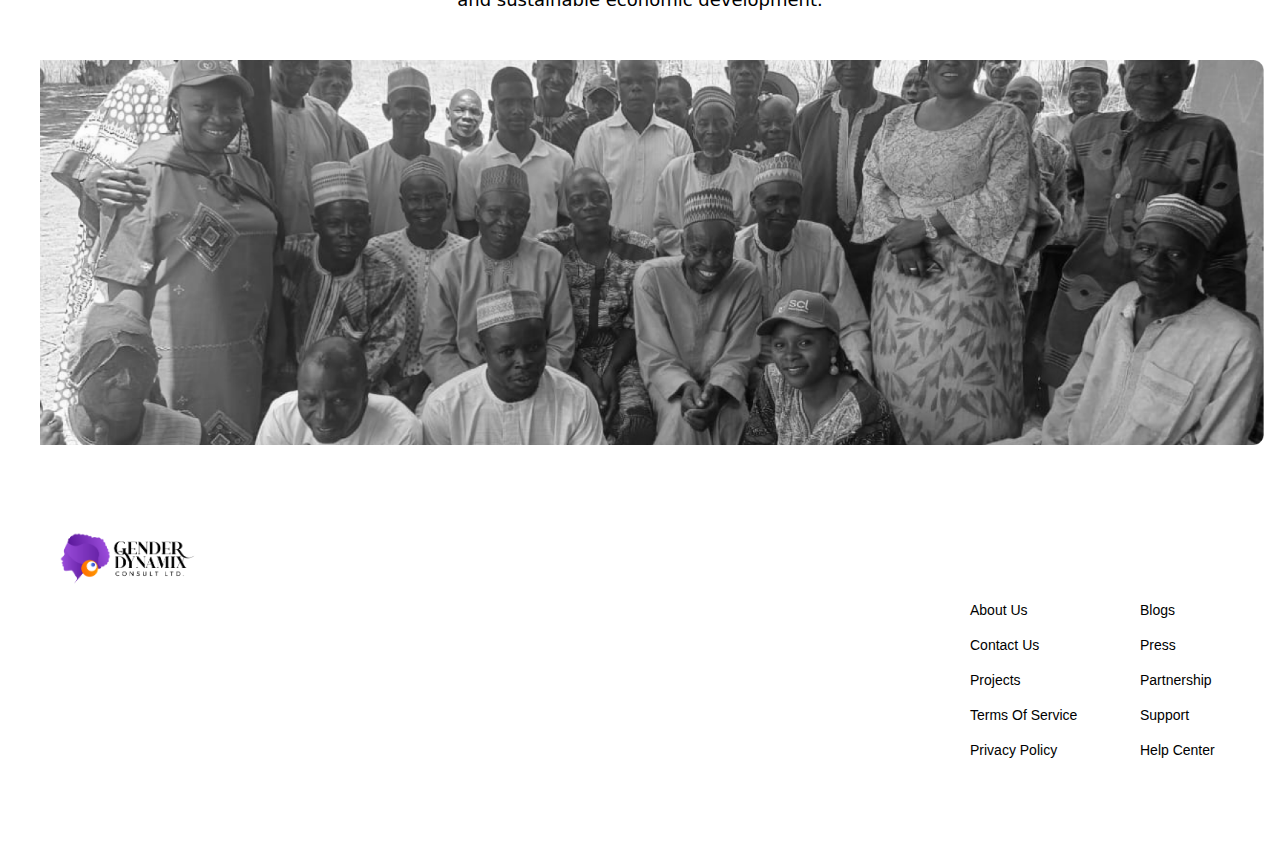
==== commit 41f6d2db: "home-page" ====
--- a/about.html
+++ b/about.html
@@ -1,191 +1,136 @@
 <!DOCTYPE html>
 <html lang="en">
-  <head>
-    <meta charset="UTF-8" />
-    <meta name="viewport" content="width=device-width, initial-scale=1.0" />
-    <title>About</title>
-    <link rel="stylesheet" href="style.css" />
-  </head>
-  <body>
+<head>
+    <meta charset="UTF-8">
+    <meta name="viewport" content="width=device-width, initial-scale=1.0">
+    <title>About</title>  
+    <link rel="stylesheet" href="style.css"> 
+</head>
+<body>
     <header class="hero-section">
-      <img class="services-image" src="./Images/heroimg.png" />
+        <img class="hero-image" src="./Images/heroimg.png" />
+  
+      <div class="container">
+        <div class="main-Nav">
+          <div class="navbar">
+            <div id="branding">
+              <img src="./images/logo.png" alt="">
+            </div>
+            <nav>
+              <ul class="nav-container">
+                <li class="current"><a href="index.html">Home</a></li>
+                <li><a href="about.html">About</a></li>
+                <li><a href="services.html">Services</a></li>
+                <li><a href="project.html">Project</a></li>
+                <li><a href="contact.html">Contact</a></li>
+              </ul>
+            </nav>
+          </div>
+          </div>
+          <div class="container">
+            <div class="about-txt">
+              <p>ABOUT US</p> 
+          <h1>ADVANCING GENDER<BR> EQUALITY & SOCIAL<BR> INCLUSION IN NIGERIA</h1> 
+            </div>
+            <div class="part-2">
+              <img src="./images/Aboutwaw.png" alt="">
+              <h1>WHO<br> WE ARE</h1>
+              <p>
+                Gender Dynamix Consult Limited is more than just a consulting firm; we are<br> a passionate team of GESI experts driven by the same values of equality and <br>social inclusion that underpin the UNs mission. We have a proven track <br>record of collaborating with international organizations to develop and <br>implement effective GESI strategies tailored to the Nigerian context.
+              </p>
+            </div>
+          
 
-      <div class="main-Nav">
-        <div class="container navbar">
-          <div id="branding">
-            <img class="box-logo" src="/images/logo.png" alt="" />
+          <div class="part-3">
+            <div class="first-div">
+              <img src="" alt="">
+              <h3>Our Mission</h3>
+              <p>We are dedicated to empowering organizations with the<br> knowledge, tools, and strategies necessary to mainstream GESI<br> principles into their core operations. We believe in creating a <br>more equitable future where both women and men have the<br> opportunity to thrive.</p>
+            </div>
+            <div class="second-div">
+              <img src="" alt="">
+              <h3>Our Approach</h3>
+              <p>We take a collaborative and client-centered approach, working<br> closely with our partners to understand their unique needs and<br> challenges. We offer a comprehensive range of services, from <br>capacity building and advisory services to technical support and <br>project management.</p>
+            </div>
           </div>
-          <nav>
-            <ul class="nav-container">
-              <li class="current"><a href="index.html">Home</a></li>
-              <li><a href="about.html">About</a></li>
-              <li><a href="services.html">Services</a></li>
-              <li><a href="project.html">Project</a></li>
-              <li><a href="contact.html">Contact</a></li>
-            </ul>
-          </nav>
-        </div>
-
-        <!-- next section -->
-        <div class="container">
-          <div class="about-txt">
-            <p>ABOUT US</p>
-            <h1>
-              ADVANCING GENDER<br />
-              EQUALITY & SOCIAL<br />
-              INCLUSION IN NIGERIA
-            </h1>
-          </div>
-        </div>
-      </div>
-    </header>
-
-    <div class="container">
-      <div class="part-2">
-        <img src="./images/Aboutwaw.png" alt="" />
-        <h1>
-          WHO<br />
-          WE ARE
-        </h1>
-        <p>
-          Gender Dynamix Consult Limited is more than just a consulting firm; we
-          are<br />
-          a passionate team of GESI experts driven by the same values of
-          equality and <br />social inclusion that underpin the UNs mission. We
-          have a proven track <br />record of collaborating with international
-          organizations to develop and <br />implement effective GESI strategies
-          tailored to the Nigerian context.
-        </p>
-      </div>
-    </div>
-
-    <div class="container">
-      <div class="part-3">
-        <div class="first-div">
-          <img src="./images/mission.png" alt="" />
-          <h3>Our Mission</h3>
-          <p>
-            We are dedicated to empowering organizations with the<br />
-            knowledge, tools, and strategies necessary to mainstream GESI<br />
-            principles into their core operations. We believe in creating a
-            <br />more equitable future where both women and men have the<br />
-            opportunity to thrive.
-          </p>
-        </div>
-        <div class="second-div">
-          <img src="./images/vission.png" alt="" />
-          <h3>Our Approach</h3>
-          <p>
-            We take a collaborative and client-centered approach, working<br />
-            closely with our partners to understand their unique needs and<br />
-            challenges. We offer a comprehensive range of services, from
-            <br />capacity building and advisory services to technical support
-            and <br />project management.
-          </p>
-        </div>
-      </div>
-    </div>
-
-    <div class="blue-div">
-      <div class="container">
-        <h1>OUR <br />TEAM</h1>
-        <p>
-          We parade a world-class team of <br />professionals with diverse
-          <br />expertise, extensive technical skills,<br />
-          and experience across sectors to <br />
-          address challenges and create <br />impactful solutions for GESI
-          <br />advancement.
-        </p>
-      </div>
-    </div>
-
-    <div class="container">
-      <div class="tms">
-        <div>
-          <img src="./images/tm1.png" alt="" />
-          <p>
-            Joyce Ahmadu <br />
-            CEO & /Lead GESI Expert
-          </p>
-        </div>
-        <div>
-          <img src="./images/tm2.png" alt="" />
-          <p>
-            Joyce Ahmadubr <br />
-            CEO & /Lead GESI Expert
-          </p>
-        </div>
-        <div>
-          <img src="./images/tm3.png" alt="" />
-          <p>
-            Joyce Ahmadu <br />
-            CEO & /Lead GESI Expert
-          </p>
-        </div>
-      </div>
-
-      <div class="our-culture">
-        <h1>OUR <br />CULTURE</h1>
-        <h4>Inclusivity and Empowerment.</h4>
-        <p>
-          Our commitment to inclusivity knows no bounds; we empower every
-          <br />individual to thrive. It is in our DNA to ensure everyone feels
-          valued and <br />
-          respected, and only through collective strength do we achieve the best
-          <br />
-          outcomes at Gender Dynamix Consult.
-        </p>
-        <img src="./images/ourculture.png" />
-      </div>
-
-      <div class="our-impact">
-        <h1>Our Impact</h1>
-        <p>
-          We are committed to delivering measurable results and creating lasting
-          impact. We <br />have a proven track record of success in supporting
-          organizations to develop and <br />implement effective GESI strategies
-          in various sectors, including health, education,<br />
-          and sustainable economic development.
-        </p>
-      </div>
-      <img src="./images/ourimpact.png" class="our-impact-img" />
-    </div>
-
-    <section>
-      <!-- FUTA-section -->
-      <div class="container">
-        <div class="futa-box">
-          <img class="box-logo" src="/images/darklogo.png" alt="" />
-
-          <!-- <div class="futa-text"> -->
-          <div class="first-roll">
-            <h3 class="futa-header">Useful Links</h3>
-            <ul class="futa-links">
-              <li><a href="" class="futa-paragraph">About Us</a></li>
-              <li><a href="" class="futa-paragraph">Contact Us</a></li>
-              <li><a href="" class="futa-paragraph">Projects</a></li>
-              <li><a href="" class="futa-paragraph">Terms Of Service</a></li>
-              <li><a href="" class="futa-paragraph">Privacy Policy</a></li>
-            </ul>
           </div>
 
-          <div class="second-roll">
-            <h3 class="futa-header">Careers</h3>
-            <ul class="futa-links">
-              <li><a href="" class="futa-paragraph">Blogs</a></li>
-              <li><a href="" class="futa-paragraph">Press</a></li>
-              <li><a href="" class="futa-paragraph">Partnership</a></li>
-              <li><a href="" class="futa-paragraph">Support</a></li>
-              <li><a href="" class="futa-paragraph">Help Center</a></li>
-            </ul>
+          <div class="blue-div">
+           <div class="container">
+            <h1>OUR <br>TEAM</h1>
+            <p>We parade a world-class team of <br>professionals with diverse <br>expertise, extensive technical skills,<br> and experience across sectors to <br> address challenges and create <br>impactful solutions for GESI <br>advancement.</p>
+           </div>
           </div>
-          <!-- </div> -->
 
-          <span class="Copywrite"
-            >© Copywrite genderdynamics 2024, All Rights Reserved.</span
-          >
-        </div>
-      </div>
-    </section>
-  </body>
-</html>
+          <div class="container">
+            <div class="tms">
+              <div>
+                <img src="./images/tm1.png" alt="">
+              <p>Joyce Ahmadu <br>
+                CEO & /Lead GESI Expert</p>
+              </div>
+              <div>
+              <img src="./images/tm2.png" alt="">
+              <p>Joyce Ahmadubr <br>
+                CEO & /Lead GESI Expert</p>
+            </div>
+            <div>
+              <img src="./images/tm3.png" alt="">
+              <p>Joyce Ahmadu <br>
+                CEO & /Lead GESI Expert</p>
+            </div>
+            </div>
+
+            <div class="our-culture">
+              <h1>OUR <br>CULTURE</h1>
+              <h4>Inclusivity and Empowerment.</h4>
+              <p>Our commitment to inclusivity knows no bounds; we empower every <br>individual to thrive. It is in our DNA to ensure everyone feels valued and <br>
+                 respected, and only through collective strength do we achieve the best <br> outcomes at Gender Dynamix Consult.</p>
+                 <img src="./images/ourculture.png">
+            </div>
+            
+            <div class="our-impact">
+              <h1>Our Impact</h1>
+              <p>We are committed to delivering measurable results and creating lasting impact. We <br>have a proven track record of success in supporting organizations to develop and <br>implement effective GESI strategies in various sectors, including health, education,<br> and sustainable economic development.</p>
+            </div>
+            <img src="./images/ourimpact.png" class="our-impact-img">
+          </div>
+
+
+  
+        <section>
+           <!-- FUTA-section -->
+           <div class="container">
+            <div class="futa-box">
+              <img class="box-logo" src="/images/darklogo.png" alt="" />
+          
+             <!-- <div class="futa-text"> -->
+               <div class="first-roll">
+                <h3 class="futa-header">Useful Links </h3> 
+                <ul class="futa-links">
+                  <li><a href="" class="futa-paragraph">About Us</a></li> 
+                  <li><a href="" class="futa-paragraph">Contact Us</a></li> 
+                  <li><a href="" class="futa-paragraph">Projects</a></li> 
+                  <li><a href="" class="futa-paragraph">Terms Of Service</a></li>
+                  <li><a href="" class="futa-paragraph">Privacy Policy</a></li>
+                </ul>
+               </div>
+              
+               <div class="second-roll">
+                <h3 class="futa-header">Careers</h3>
+                <ul class="futa-links">
+                <li><a href="" class="futa-paragraph">Blogs</a></li> 
+                <li><a href="" class="futa-paragraph">Press</a></li> 
+                <li><a href="" class="futa-paragraph">Partnership</a></li> 
+                <li><a href="" class="futa-paragraph">Support</a></li>
+                <li><a href="" class="futa-paragraph">Help Center</a></li>
+                </ul>
+               </div>
+          
+             <span class="Copywrite">© Copywrite genderdynamics 2024, All Rights Reserved.</span>
+          
+            </div>
+                      </div>
+                    </section>
+</body>
+</html>--- a/style.css
+++ b/style.css
@@ -16,15 +16,21 @@
 .hero-section {
   position: relative;
   color: #fff;
-
-
-}
-
+}
+
+.hero-image {
+  object-fit: cover;
+  /* margin-top: -80px; */
+  width: 100%;
+  height: 700px;
+}
 
 .hero-content {
   top: 0;
   position: absolute;
+  z-index: 2;
   width: 100%;
+  border: 2px solid red;
 }
 
 #branding img {
@@ -42,7 +48,7 @@
   display: flex;
   justify-content: space-between;
   align-items: center;
-  /* padding-top: 20px; */
+  border: 2px solid red;
 }
 
 header a {
@@ -65,14 +71,14 @@
   display: flex;
   text-decoration: none;
   gap: 55px;
-
- 
+  /* margin-top: 25px; */
   position: relative;
 }
 .nav-container a {
   font-family: Arial, Helvetica, sans-serif;
   font-size: 14px;
   font-weight: 50px;
+  /*  */
 }
 .nav-container a:hover {
   text-decoration: underline;
@@ -94,7 +100,7 @@
 .header {
   font-size: 70px;
   color: #ffffff;
-  margin-top: 180px;
+  margin-top: 200px;
   font-weight: 500px;
   position: relative;
 }
@@ -288,56 +294,39 @@
 
 .sec-6 {
   display: flex;
-
-  width: 100%;
-  justify-content: space-between;
 }
 .sec-6 img {
-width: 100%;
-  object-fit: fill;
-
-
+  width: 420px;
+
+  height: 370px;
+  object-fit: cover;
+  position: absolute;
 }
 
 .sec-6-txt {
-
+  height: 370px;
   object-fit: cover;
 }
 .sec-6-txts {
   display: flex;
   gap: 30px;
- 
-}
-
-.img-p1 {
-  position: relative;
-  width: 100%;
-}
-
-
-
-
-.sec-6-content {
-  position: absolute;
-  bottom: 10px;
-  padding: 8px;
+  margin-top: -370px;
 }
 .sec-6-txt {
   color: #fff;
   font-size: 17px;
-
- 
+  position: relative;
+  margin-top: 250px;
   font-weight: 495;
-
-
-
+  margin-left: 30px;
 }
 .sec-6-txt2 {
   color: rgb(255, 140, 0);
   position: relative;
   font-weight: 490;
   font-size: 17px;
-
+  margin-top: -300px;
+  margin-left: 30px;
 }
 
 /*-------------section 7-----------*/
@@ -426,7 +415,6 @@
 /*----------------About us-----------*/
 
 .about-txt {
-  color: #fff;
   position: relative;
   margin-top: 150px;
   margin-left: 50px;
@@ -458,17 +446,16 @@
 .first-div {
   border: 1px solid rgb(206, 206, 206);
   border-radius: 15px;
-  padding: 48px;
 }
 .second-div {
   border: 1px solid rgb(206, 206, 206);
   border-radius: 15px;
-  padding: 48px;
-
 }
 .part-3 p {
   color: #000;
- 
+  margin-left: 50px;
+  margin-right: 50px;
+  margin-bottom: 50px;
   font-size: 17px;
 }
 .part-3 h3 {
@@ -476,15 +463,11 @@
   font-family: Arial, Helvetica, sans-serif;
   font-size: 30px;
   font-weight: 20;
+  margin-left: 50px;
+  margin-right: 50px;
   margin-bottom: 10px;
-
-}
-
-.part-3 img {
-  margin-bottom: 20px;
-}
-
-
+  margin-top: 200px;
+}
 .blue-div {
   background-color: rgb(119, 0, 224);
   width: 550px;
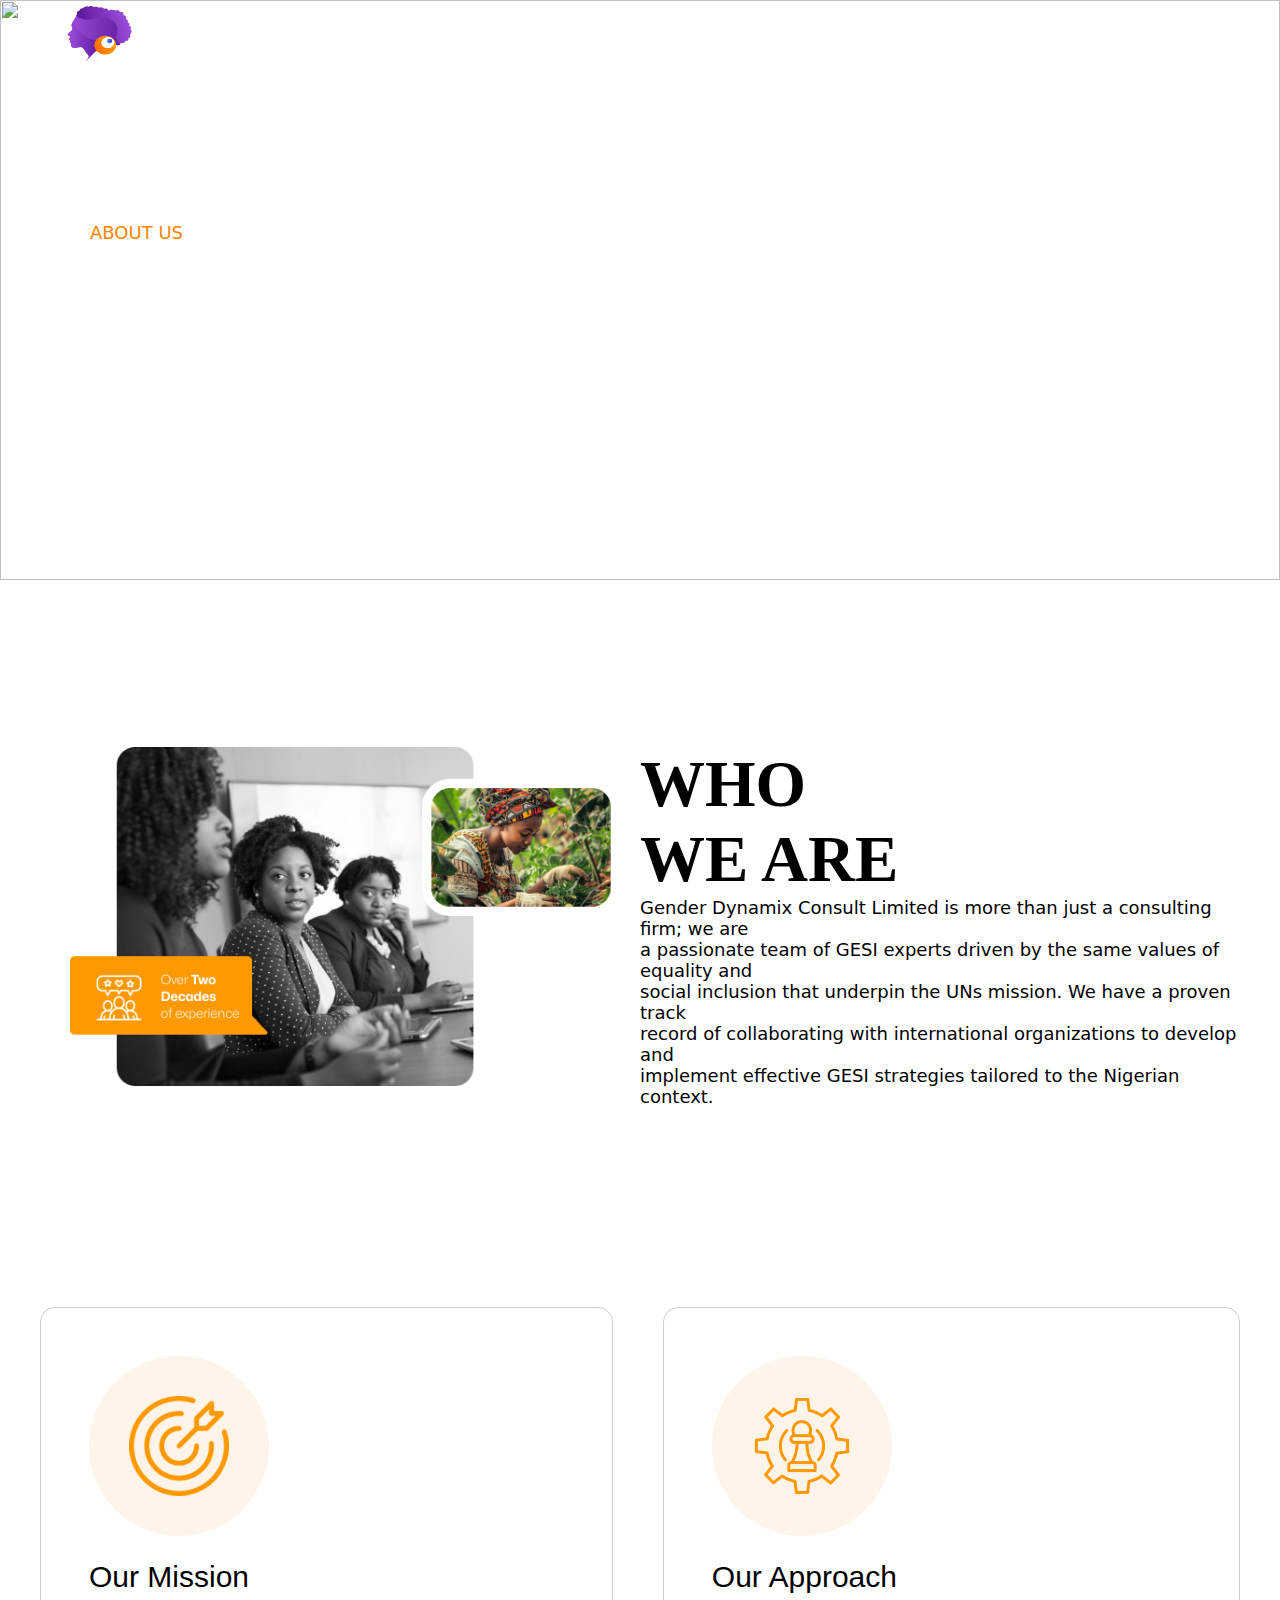
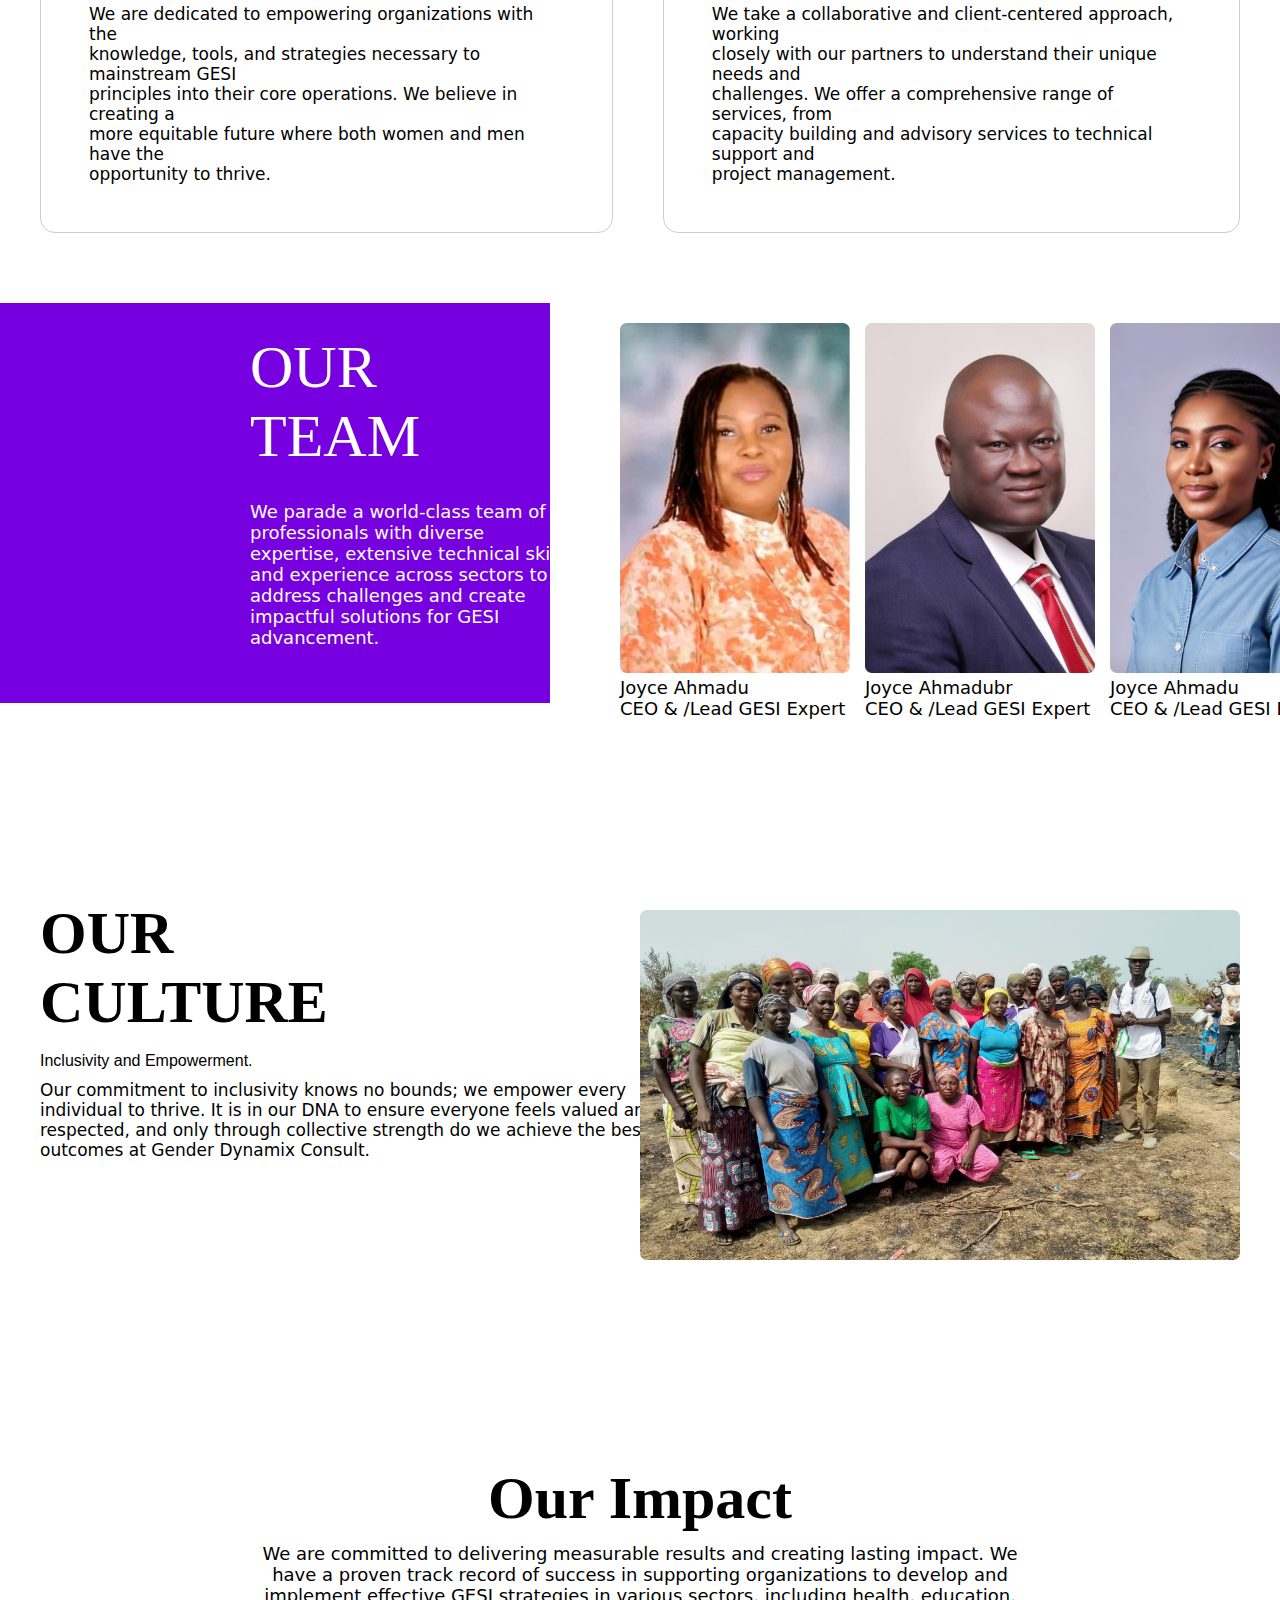
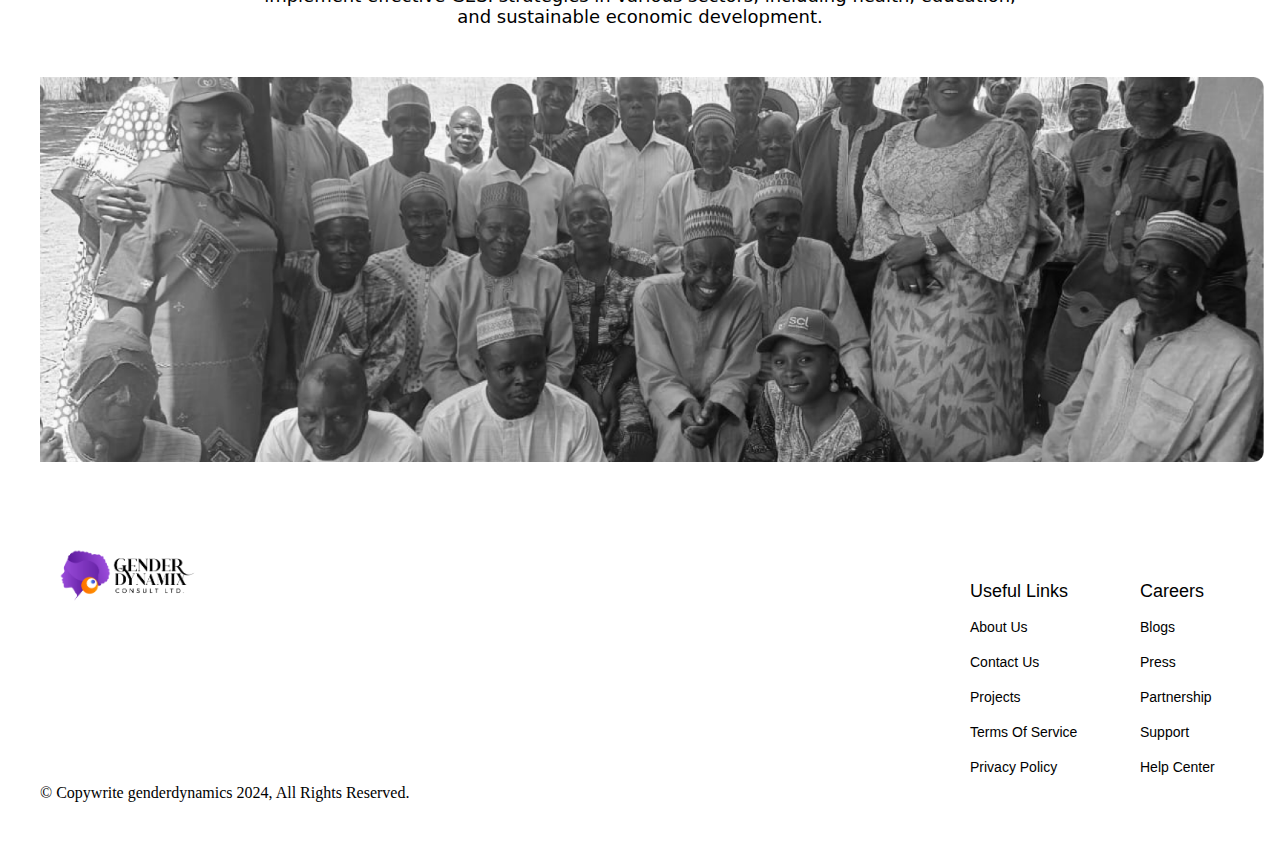
==== commit 3a42e785: "services-page" ====
--- a/about.html
+++ b/about.html
@@ -1,136 +1,191 @@
 <!DOCTYPE html>
 <html lang="en">
-<head>
-    <meta charset="UTF-8">
-    <meta name="viewport" content="width=device-width, initial-scale=1.0">
-    <title>About</title>  
-    <link rel="stylesheet" href="style.css"> 
-</head>
-<body>
+  <head>
+    <meta charset="UTF-8" />
+    <meta name="viewport" content="width=device-width, initial-scale=1.0" />
+    <title>About</title>
+    <link rel="stylesheet" href="style.css" />
+  </head>
+  <body>
     <header class="hero-section">
-        <img class="hero-image" src="./Images/heroimg.png" />
-  
+      <img class="services-image" src="./Images/heroimg.png" />
+
+      <div class="main-Nav">
+        <div class="container navbar">
+          <div id="branding">
+            <img class="box-logo" src="/images/logo.png" alt="" />
+          </div>
+          <nav>
+            <ul class="nav-container">
+              <li class="current"><a href="index.html">Home</a></li>
+              <li><a href="about.html">About</a></li>
+              <li><a href="services.html">Services</a></li>
+              <li><a href="project.html">Project</a></li>
+              <li><a href="contact.html">Contact</a></li>
+            </ul>
+          </nav>
+        </div>
+
+        <!-- next section -->
+        <div class="container">
+          <div class="about-txt">
+            <p>ABOUT US</p>
+            <h1>
+              ADVANCING GENDER<br />
+              EQUALITY & SOCIAL<br />
+              INCLUSION IN NIGERIA
+            </h1>
+          </div>
+        </div>
+      </div>
+    </header>
+
+    <div class="container">
+      <div class="part-2">
+        <img src="./images/Aboutwaw.png" alt="" />
+        <h1>
+          WHO<br />
+          WE ARE
+        </h1>
+        <p>
+          Gender Dynamix Consult Limited is more than just a consulting firm; we
+          are<br />
+          a passionate team of GESI experts driven by the same values of
+          equality and <br />social inclusion that underpin the UNs mission. We
+          have a proven track <br />record of collaborating with international
+          organizations to develop and <br />implement effective GESI strategies
+          tailored to the Nigerian context.
+        </p>
+      </div>
+    </div>
+
+    <div class="container">
+      <div class="part-3">
+        <div class="first-div">
+          <img src="./images/mission.png" alt="" />
+          <h3>Our Mission</h3>
+          <p>
+            We are dedicated to empowering organizations with the<br />
+            knowledge, tools, and strategies necessary to mainstream GESI<br />
+            principles into their core operations. We believe in creating a
+            <br />more equitable future where both women and men have the<br />
+            opportunity to thrive.
+          </p>
+        </div>
+        <div class="second-div">
+          <img src="./images/vission.png" alt="" />
+          <h3>Our Approach</h3>
+          <p>
+            We take a collaborative and client-centered approach, working<br />
+            closely with our partners to understand their unique needs and<br />
+            challenges. We offer a comprehensive range of services, from
+            <br />capacity building and advisory services to technical support
+            and <br />project management.
+          </p>
+        </div>
+      </div>
+    </div>
+
+    <div class="blue-div">
       <div class="container">
-        <div class="main-Nav">
-          <div class="navbar">
-            <div id="branding">
-              <img src="./images/logo.png" alt="">
-            </div>
-            <nav>
-              <ul class="nav-container">
-                <li class="current"><a href="index.html">Home</a></li>
-                <li><a href="about.html">About</a></li>
-                <li><a href="services.html">Services</a></li>
-                <li><a href="project.html">Project</a></li>
-                <li><a href="contact.html">Contact</a></li>
-              </ul>
-            </nav>
-          </div>
-          </div>
-          <div class="container">
-            <div class="about-txt">
-              <p>ABOUT US</p> 
-          <h1>ADVANCING GENDER<BR> EQUALITY & SOCIAL<BR> INCLUSION IN NIGERIA</h1> 
-            </div>
-            <div class="part-2">
-              <img src="./images/Aboutwaw.png" alt="">
-              <h1>WHO<br> WE ARE</h1>
-              <p>
-                Gender Dynamix Consult Limited is more than just a consulting firm; we are<br> a passionate team of GESI experts driven by the same values of equality and <br>social inclusion that underpin the UNs mission. We have a proven track <br>record of collaborating with international organizations to develop and <br>implement effective GESI strategies tailored to the Nigerian context.
-              </p>
-            </div>
-          
+        <h1>OUR <br />TEAM</h1>
+        <p>
+          We parade a world-class team of <br />professionals with diverse
+          <br />expertise, extensive technical skills,<br />
+          and experience across sectors to <br />
+          address challenges and create <br />impactful solutions for GESI
+          <br />advancement.
+        </p>
+      </div>
+    </div>
 
-          <div class="part-3">
-            <div class="first-div">
-              <img src="" alt="">
-              <h3>Our Mission</h3>
-              <p>We are dedicated to empowering organizations with the<br> knowledge, tools, and strategies necessary to mainstream GESI<br> principles into their core operations. We believe in creating a <br>more equitable future where both women and men have the<br> opportunity to thrive.</p>
-            </div>
-            <div class="second-div">
-              <img src="" alt="">
-              <h3>Our Approach</h3>
-              <p>We take a collaborative and client-centered approach, working<br> closely with our partners to understand their unique needs and<br> challenges. We offer a comprehensive range of services, from <br>capacity building and advisory services to technical support and <br>project management.</p>
-            </div>
-          </div>
+    <div class="container">
+      <div class="tms">
+        <div>
+          <img src="./images/tm1.png" alt="" />
+          <p>
+            Joyce Ahmadu <br />
+            CEO & /Lead GESI Expert
+          </p>
+        </div>
+        <div>
+          <img src="./images/tm2.png" alt="" />
+          <p>
+            Joyce Ahmadubr <br />
+            CEO & /Lead GESI Expert
+          </p>
+        </div>
+        <div>
+          <img src="./images/tm3.png" alt="" />
+          <p>
+            Joyce Ahmadu <br />
+            CEO & /Lead GESI Expert
+          </p>
+        </div>
+      </div>
+
+      <div class="our-culture">
+        <h1>OUR <br />CULTURE</h1>
+        <h4>Inclusivity and Empowerment.</h4>
+        <p>
+          Our commitment to inclusivity knows no bounds; we empower every
+          <br />individual to thrive. It is in our DNA to ensure everyone feels
+          valued and <br />
+          respected, and only through collective strength do we achieve the best
+          <br />
+          outcomes at Gender Dynamix Consult.
+        </p>
+        <img src="./images/ourculture.png" />
+      </div>
+
+      <div class="our-impact">
+        <h1>Our Impact</h1>
+        <p>
+          We are committed to delivering measurable results and creating lasting
+          impact. We <br />have a proven track record of success in supporting
+          organizations to develop and <br />implement effective GESI strategies
+          in various sectors, including health, education,<br />
+          and sustainable economic development.
+        </p>
+      </div>
+      <img src="./images/ourimpact.png" class="our-impact-img" />
+    </div>
+
+    <section>
+      <!-- FUTA-section -->
+      <div class="container">
+        <div class="futa-box">
+          <img class="box-logo" src="/images/darklogo.png" alt="" />
+
+          <!-- <div class="futa-text"> -->
+          <div class="first-roll">
+            <h3 class="futa-header">Useful Links</h3>
+            <ul class="futa-links">
+              <li><a href="" class="futa-paragraph">About Us</a></li>
+              <li><a href="" class="futa-paragraph">Contact Us</a></li>
+              <li><a href="" class="futa-paragraph">Projects</a></li>
+              <li><a href="" class="futa-paragraph">Terms Of Service</a></li>
+              <li><a href="" class="futa-paragraph">Privacy Policy</a></li>
+            </ul>
           </div>
 
-          <div class="blue-div">
-           <div class="container">
-            <h1>OUR <br>TEAM</h1>
-            <p>We parade a world-class team of <br>professionals with diverse <br>expertise, extensive technical skills,<br> and experience across sectors to <br> address challenges and create <br>impactful solutions for GESI <br>advancement.</p>
-           </div>
+          <div class="second-roll">
+            <h3 class="futa-header">Careers</h3>
+            <ul class="futa-links">
+              <li><a href="" class="futa-paragraph">Blogs</a></li>
+              <li><a href="" class="futa-paragraph">Press</a></li>
+              <li><a href="" class="futa-paragraph">Partnership</a></li>
+              <li><a href="" class="futa-paragraph">Support</a></li>
+              <li><a href="" class="futa-paragraph">Help Center</a></li>
+            </ul>
           </div>
+          <!-- </div> -->
 
-          <div class="container">
-            <div class="tms">
-              <div>
-                <img src="./images/tm1.png" alt="">
-              <p>Joyce Ahmadu <br>
-                CEO & /Lead GESI Expert</p>
-              </div>
-              <div>
-              <img src="./images/tm2.png" alt="">
-              <p>Joyce Ahmadubr <br>
-                CEO & /Lead GESI Expert</p>
-            </div>
-            <div>
-              <img src="./images/tm3.png" alt="">
-              <p>Joyce Ahmadu <br>
-                CEO & /Lead GESI Expert</p>
-            </div>
-            </div>
-
-            <div class="our-culture">
-              <h1>OUR <br>CULTURE</h1>
-              <h4>Inclusivity and Empowerment.</h4>
-              <p>Our commitment to inclusivity knows no bounds; we empower every <br>individual to thrive. It is in our DNA to ensure everyone feels valued and <br>
-                 respected, and only through collective strength do we achieve the best <br> outcomes at Gender Dynamix Consult.</p>
-                 <img src="./images/ourculture.png">
-            </div>
-            
-            <div class="our-impact">
-              <h1>Our Impact</h1>
-              <p>We are committed to delivering measurable results and creating lasting impact. We <br>have a proven track record of success in supporting organizations to develop and <br>implement effective GESI strategies in various sectors, including health, education,<br> and sustainable economic development.</p>
-            </div>
-            <img src="./images/ourimpact.png" class="our-impact-img">
-          </div>
-
-
-  
-        <section>
-           <!-- FUTA-section -->
-           <div class="container">
-            <div class="futa-box">
-              <img class="box-logo" src="/images/darklogo.png" alt="" />
-          
-             <!-- <div class="futa-text"> -->
-               <div class="first-roll">
-                <h3 class="futa-header">Useful Links </h3> 
-                <ul class="futa-links">
-                  <li><a href="" class="futa-paragraph">About Us</a></li> 
-                  <li><a href="" class="futa-paragraph">Contact Us</a></li> 
-                  <li><a href="" class="futa-paragraph">Projects</a></li> 
-                  <li><a href="" class="futa-paragraph">Terms Of Service</a></li>
-                  <li><a href="" class="futa-paragraph">Privacy Policy</a></li>
-                </ul>
-               </div>
-              
-               <div class="second-roll">
-                <h3 class="futa-header">Careers</h3>
-                <ul class="futa-links">
-                <li><a href="" class="futa-paragraph">Blogs</a></li> 
-                <li><a href="" class="futa-paragraph">Press</a></li> 
-                <li><a href="" class="futa-paragraph">Partnership</a></li> 
-                <li><a href="" class="futa-paragraph">Support</a></li>
-                <li><a href="" class="futa-paragraph">Help Center</a></li>
-                </ul>
-               </div>
-          
-             <span class="Copywrite">© Copywrite genderdynamics 2024, All Rights Reserved.</span>
-          
-            </div>
-                      </div>
-                    </section>
-</body>
-</html>+          <span class="Copywrite"
+            >© Copywrite genderdynamics 2024, All Rights Reserved.</span
+          >
+        </div>
+      </div>
+    </section>
+  </body>
+</html>
--- a/style.css
+++ b/style.css
@@ -16,21 +16,15 @@
 .hero-section {
   position: relative;
   color: #fff;
-}
-
-.hero-image {
-  object-fit: cover;
-  /* margin-top: -80px; */
-  width: 100%;
-  height: 700px;
-}
+
+
+}
+
 
 .hero-content {
   top: 0;
   position: absolute;
-  z-index: 2;
   width: 100%;
-  border: 2px solid red;
 }
 
 #branding img {
@@ -48,7 +42,7 @@
   display: flex;
   justify-content: space-between;
   align-items: center;
-  border: 2px solid red;
+  /* padding-top: 20px; */
 }
 
 header a {
@@ -71,14 +65,14 @@
   display: flex;
   text-decoration: none;
   gap: 55px;
-  /* margin-top: 25px; */
+
+ 
   position: relative;
 }
 .nav-container a {
   font-family: Arial, Helvetica, sans-serif;
   font-size: 14px;
   font-weight: 50px;
-  /*  */
 }
 .nav-container a:hover {
   text-decoration: underline;
@@ -93,14 +87,14 @@
   /* top: 60px; */
   z-index: -10;
   width: 100%;
-  height: 500px;
+  height: 580px;
 
   object-fit: cover;
 }
 .header {
   font-size: 70px;
   color: #ffffff;
-  margin-top: 200px;
+  margin-top: 180px;
   font-weight: 500px;
   position: relative;
 }
@@ -294,39 +288,56 @@
 
 .sec-6 {
   display: flex;
+
+  width: 100%;
+  justify-content: space-between;
 }
 .sec-6 img {
-  width: 420px;
-
-  height: 370px;
+width: 100%;
+  object-fit: fill;
+
+
+}
+
+.sec-6-txt {
+
   object-fit: cover;
+}
+.sec-6-txts {
+  display: flex;
+  gap: 30px;
+ 
+}
+
+.img-p1 {
+  position: relative;
+  width: 100%;
+}
+
+
+
+
+.sec-6-content {
   position: absolute;
-}
-
+  bottom: 10px;
+  padding: 8px;
+}
 .sec-6-txt {
-  height: 370px;
-  object-fit: cover;
-}
-.sec-6-txts {
-  display: flex;
-  gap: 30px;
-  margin-top: -370px;
-}
-.sec-6-txt {
   color: #fff;
   font-size: 17px;
-  position: relative;
-  margin-top: 250px;
+
+ 
   font-weight: 495;
-  margin-left: 30px;
+
+
+
 }
 .sec-6-txt2 {
   color: rgb(255, 140, 0);
   position: relative;
   font-weight: 490;
   font-size: 17px;
-  margin-top: -300px;
-  margin-left: 30px;
+
 }
 
 /*-------------section 7-----------*/
@@ -415,6 +426,7 @@
 /*----------------About us-----------*/
 
 .about-txt {
+  color: #fff;
   position: relative;
   margin-top: 150px;
   margin-left: 50px;
@@ -446,16 +458,17 @@
 .first-div {
   border: 1px solid rgb(206, 206, 206);
   border-radius: 15px;
+  padding: 48px;
 }
 .second-div {
   border: 1px solid rgb(206, 206, 206);
   border-radius: 15px;
+  padding: 48px;
+
 }
 .part-3 p {
   color: #000;
-  margin-left: 50px;
-  margin-right: 50px;
-  margin-bottom: 50px;
+ 
   font-size: 17px;
 }
 .part-3 h3 {
@@ -463,11 +476,15 @@
   font-family: Arial, Helvetica, sans-serif;
   font-size: 30px;
   font-weight: 20;
-  margin-left: 50px;
-  margin-right: 50px;
   margin-bottom: 10px;
-  margin-top: 200px;
-}
+
+}
+
+.part-3 img {
+  margin-bottom: 20px;
+}
+
+
 .blue-div {
   background-color: rgb(119, 0, 224);
   width: 550px;
@@ -708,9 +725,9 @@
   /* top: 60px; */
   z-index: -10;
   width: 100%;
-  height: 500px;
+  height: 570px;
   /* object-fit: cover; */
-  margin-top: 60px;
+  /* margin-top: 60px; */
 }
 
 .empowering-change-section {
@@ -750,3 +767,138 @@
   margin-top: 40px;
   margin-left: 15px;
 }
+
+.contact-image {
+  position: absolute;
+  /* top: 60px; */
+  z-index: -10;
+  width: 100%;
+  height: 570px;
+  object-fit: cover;
+  /* margin-top: 60px; */
+}
+
+.contact-info{
+  margin-top: 340px;
+  display: flex;
+  margin-left: 35px;
+  width: 100%;
+  justify-content: space-between;
+}
+
+.info-side{
+  border: 1px solid rgb(221, 221, 221);
+  padding: 80px;
+  border-radius: 20px;
+  height: 360px;
+  width: 420px;
+  margin-right: 60px
+}
+
+.info-side p{
+  color: #000;
+  font-family: sans-serif;
+  font-size: medium;
+  line-height: 25px;
+  
+}
+
+.info-side h3{
+  margin-top: 40px;
+  font-family: sans-serif;
+  line-height: 38px;
+  font-weight: 540;
+  font-size: 21px;
+}
+
+.connect-button{
+  height: 40px;
+  /* padding: 10px; */
+  border-radius: 40px;
+  width: 250px;
+  background-color: rgb(255, 243, 255);
+  border: none;
+}
+
+.connect-button p{
+  font-family: sans-serif;
+  color: rgb(136, 0, 255);
+  font-size: larger;
+}
+
+.contact-form h1{
+  font-size: 35px;
+  margin-top: 20px;
+}
+
+.name-input{
+  margin-top: 20px;
+  display: flex;
+  gap: 20px;
+  width: 100%;
+  justify-content: space-between;
+}
+
+.input{
+  height: 20px;
+  border-radius: 5px;
+  width: 200px;
+  padding: 20px;
+  font-size: 15px;
+  background-color: rgb(255, 243, 255);
+  border: none;
+  margin-top: 6px;
+  
+}
+
+.email-input{
+  margin-top: 28px;
+}
+
+.message-input{
+  margin-top: 28px;
+}
+
+.contact-form input::selection{
+  border: #000;
+  
+}
+
+.last{
+  /* margin-left: 300px;
+  margin-top: -80px; */
+  
+}
+
+/* .email-message{
+  margin-top: 100px;
+  gap: 100px;
+} */
+
+.text-input{
+  height: 20px;
+  width: 500px;
+  border-radius: 5px;
+  margin-top: 6px;
+  padding: 20px;
+  font-size: 15px;
+  background-color: rgb(255, 243, 255);
+  border: none;
+}
+
+.contact-form h4{
+  font-family: sans-serif;
+  font-weight: 100;
+  margin-top: 15px;
+  font-size: 13px;
+}
+
+.submit-button{
+  height: 45px;
+  width: 160px;
+  border-radius: 5px;
+  margin-top: 30px;
+  background-color: rgb(132, 0, 255);
+  color: #fff;
+  border: none;
+}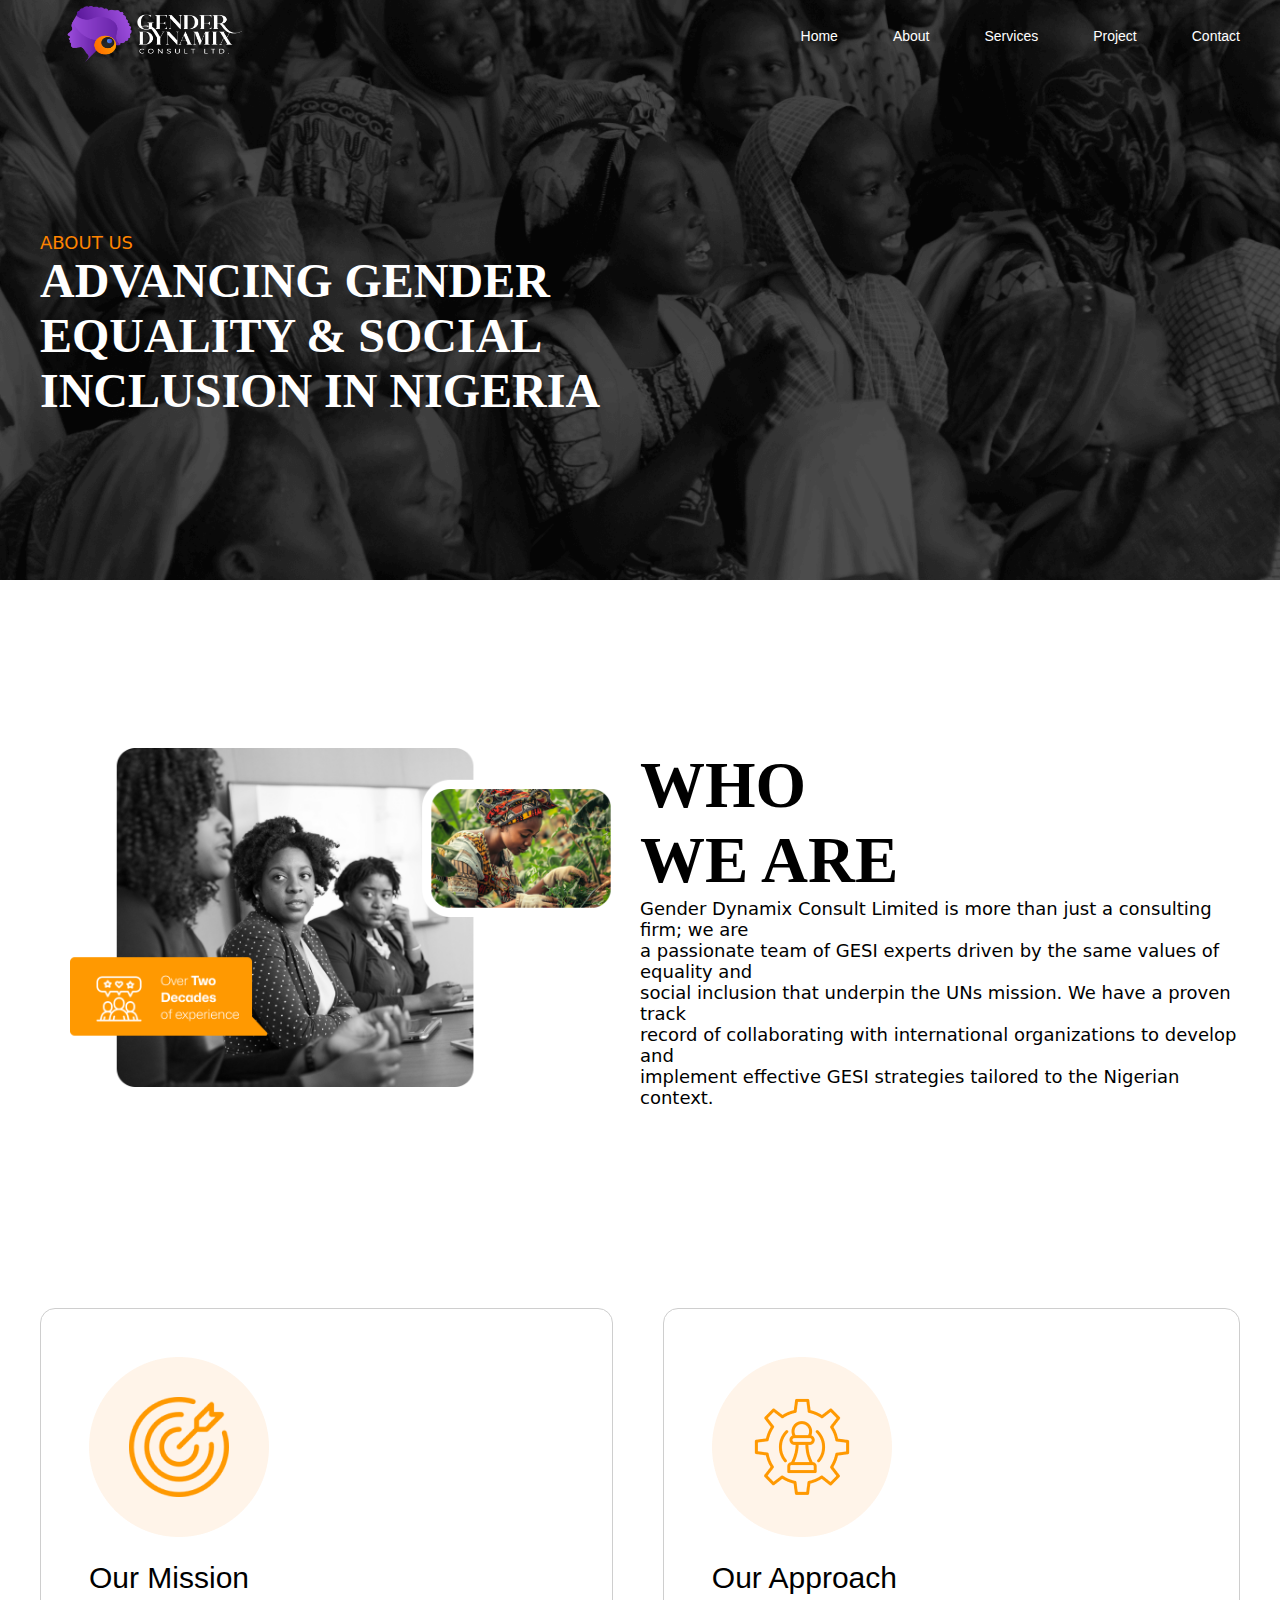
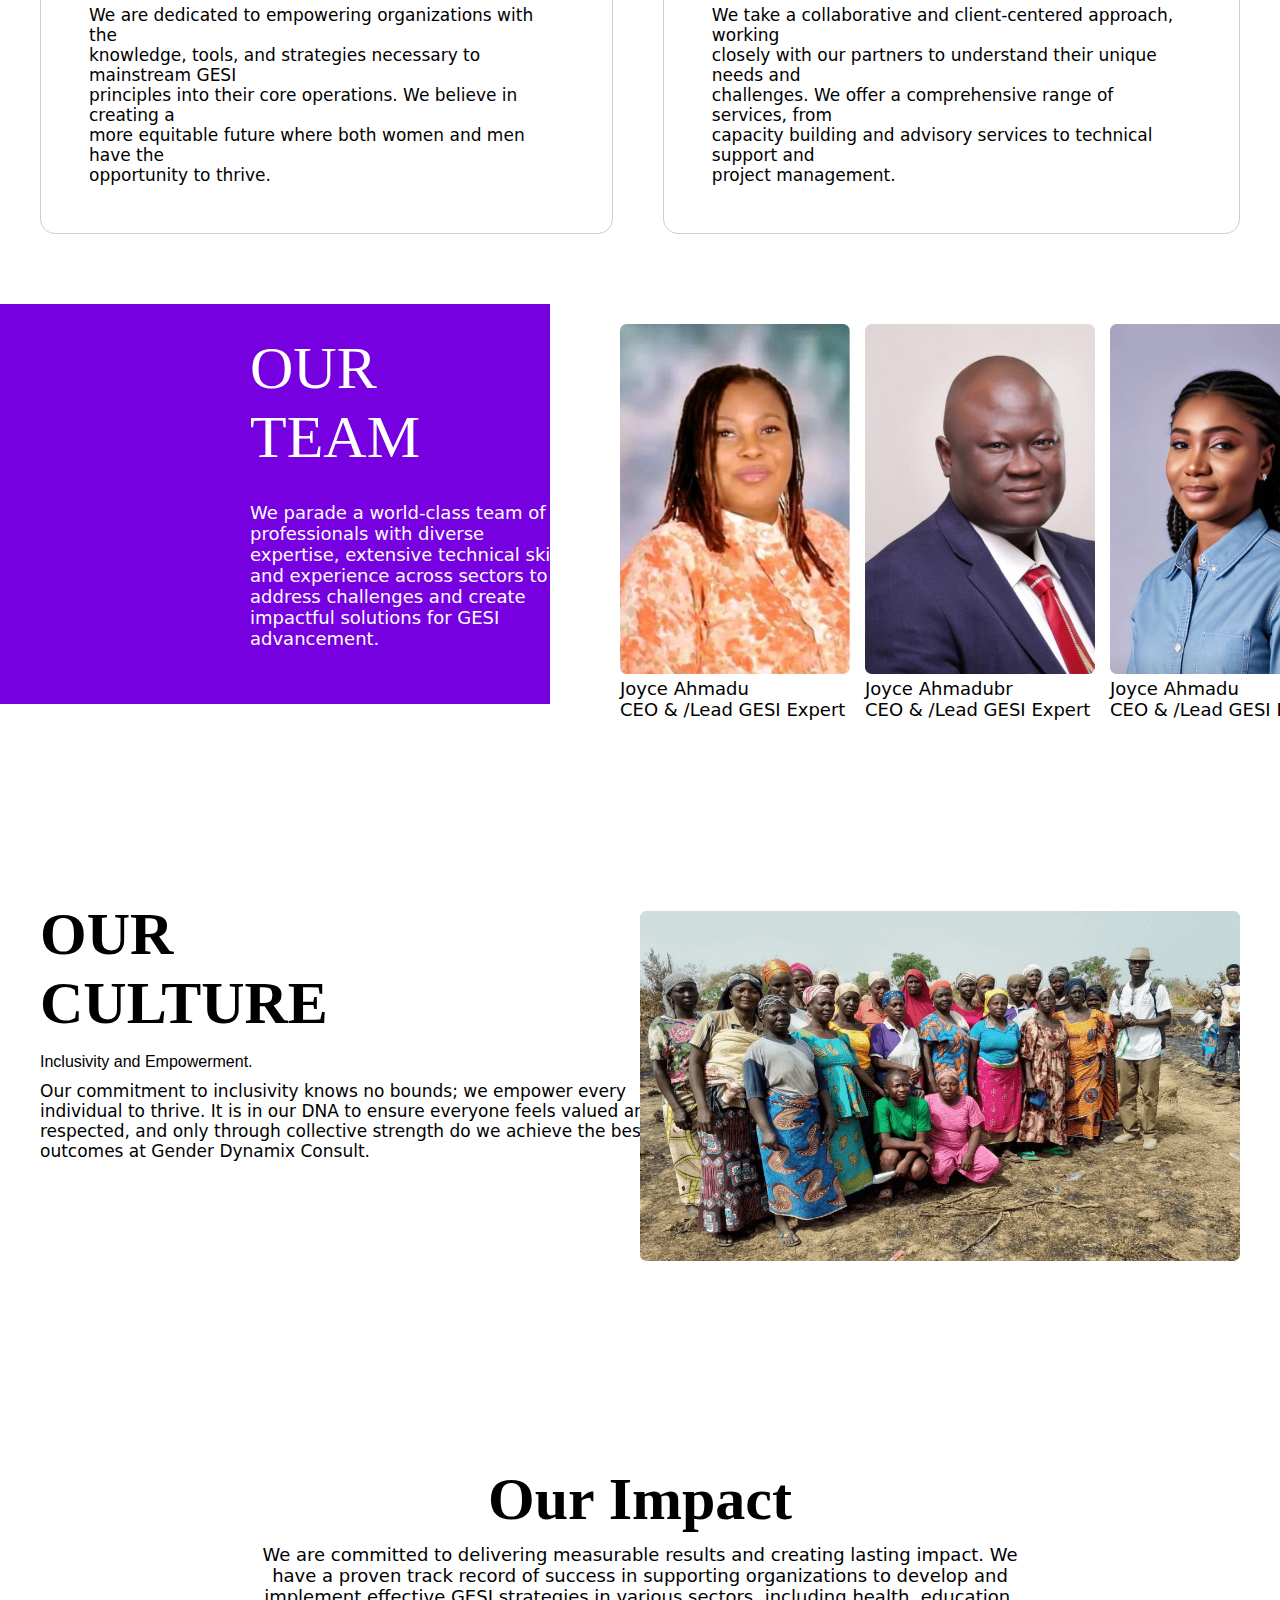
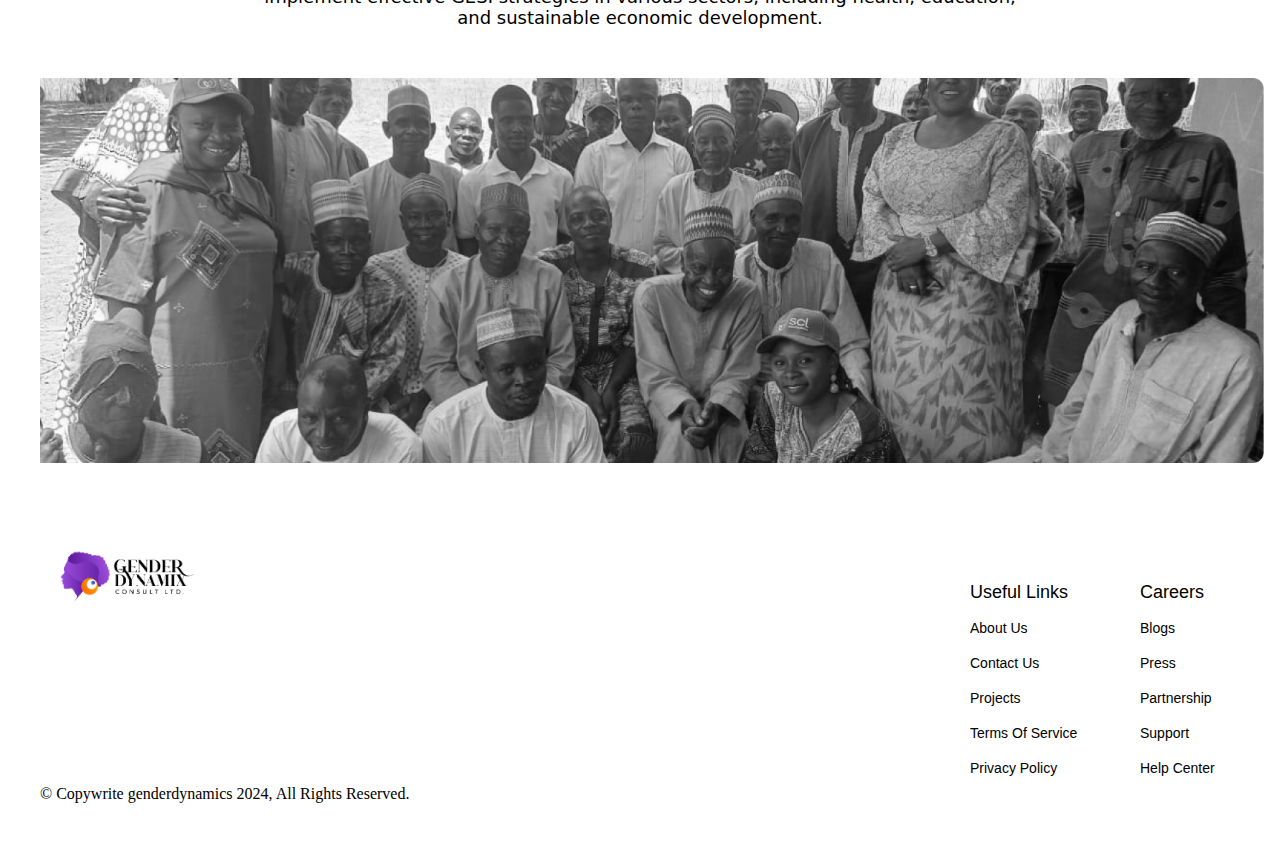
==== commit ce86f9d0: "updates" ====
--- a/about.html
+++ b/about.html
@@ -8,7 +8,7 @@
   </head>
   <body>
     <header class="hero-section">
-      <img class="services-image" src="./Images/heroimg.png" />
+      <img class="services-image" src="./images/heroimg.png" />
 
       <div class="main-Nav">
         <div class="container navbar">
@@ -28,7 +28,7 @@
 
         <!-- next section -->
         <div class="container">
-          <div class="about-txt">
+          <div class="header-text">
             <p>ABOUT US</p>
             <h1>
               ADVANCING GENDER<br />
--- a/style.css
+++ b/style.css
@@ -16,10 +16,7 @@
 .hero-section {
   position: relative;
   color: #fff;
-
-
-}
-
+}
 
 .hero-content {
   top: 0;
@@ -66,7 +63,6 @@
   text-decoration: none;
   gap: 55px;
 
- 
   position: relative;
 }
 .nav-container a {
@@ -91,13 +87,7 @@
 
   object-fit: cover;
 }
-.header {
-  font-size: 70px;
-  color: #ffffff;
-  margin-top: 180px;
-  font-weight: 500px;
-  position: relative;
-}
+
 .button {
   background-color: rgb(255, 140, 0);
   border-radius: 50px;
@@ -293,29 +283,22 @@
   justify-content: space-between;
 }
 .sec-6 img {
-width: 100%;
+  width: 100%;
   object-fit: fill;
-
-
 }
 
 .sec-6-txt {
-
   object-fit: cover;
 }
 .sec-6-txts {
   display: flex;
   gap: 30px;
- 
 }
 
 .img-p1 {
   position: relative;
   width: 100%;
 }
-
-
-
 
 .sec-6-content {
   position: absolute;
@@ -326,18 +309,13 @@
   color: #fff;
   font-size: 17px;
 
- 
   font-weight: 495;
-
-
-
 }
 .sec-6-txt2 {
   color: rgb(255, 140, 0);
   position: relative;
   font-weight: 490;
   font-size: 17px;
-
 }
 
 /*-------------section 7-----------*/
@@ -425,13 +403,6 @@
 
 /*----------------About us-----------*/
 
-.about-txt {
-  color: #fff;
-  position: relative;
-  margin-top: 150px;
-  margin-left: 50px;
-  font-size: 25px;
-}
 .part-2 img {
   width: 550px;
   margin-left: 30px;
@@ -464,11 +435,10 @@
   border: 1px solid rgb(206, 206, 206);
   border-radius: 15px;
   padding: 48px;
-
 }
 .part-3 p {
   color: #000;
- 
+
   font-size: 17px;
 }
 .part-3 h3 {
@@ -477,13 +447,11 @@
   font-size: 30px;
   font-weight: 20;
   margin-bottom: 10px;
-
 }
 
 .part-3 img {
   margin-bottom: 20px;
 }
-
 
 .blue-div {
   background-color: rgb(119, 0, 224);
@@ -571,14 +539,6 @@
 .contain {
   max-width: 1200px;
   margin: auto;
-}
-
-.services-heading {
-  color: #fff;
-  margin-top: 160px;
-  margin-left: 60px;
-  font-size: 23px;
-  font-weight: bolder;
 }
 
 div p {
@@ -596,24 +556,25 @@
   background-position: center;
   height: 320px;
   width: 94%;
-  margin-top: 185px;
-  margin-left: 40px;
+  margin-top: 100px;
 }
 
 .services-content {
-  margin-left: 120px;
-  margin-top: -180px;
+  /* margin-left: 120px;
+  margin-top: -180px; */
   /* display: flex; */
   color: #fff;
   font-size: x-large;
+  display: flex;
+  gap: 32px;
+  padding-top: 100px;
+  padding-left: 60px;
 }
 
 .sp {
   font-size: 17px;
-  margin-left: 170px;
-  color: #fff;
-  font-family: Arial, Helvetica, sans-serif;
-  margin-top: -80px;
+  color: #fff;
+  font-family: Arial, Helvetica, sans-serif;
   line-height: 25px;
 }
 
@@ -778,7 +739,7 @@
   /* margin-top: 60px; */
 }
 
-.contact-info{
+.contact-info {
   margin-top: 340px;
   display: flex;
   margin-left: 35px;
@@ -786,24 +747,23 @@
   justify-content: space-between;
 }
 
-.info-side{
+.info-side {
   border: 1px solid rgb(221, 221, 221);
   padding: 80px;
   border-radius: 20px;
   height: 360px;
   width: 420px;
-  margin-right: 60px
-}
-
-.info-side p{
+  margin-right: 60px;
+}
+
+.info-side p {
   color: #000;
   font-family: sans-serif;
   font-size: medium;
   line-height: 25px;
-  
-}
-
-.info-side h3{
+}
+
+.info-side h3 {
   margin-top: 40px;
   font-family: sans-serif;
   line-height: 38px;
@@ -811,7 +771,7 @@
   font-size: 21px;
 }
 
-.connect-button{
+.connect-button {
   height: 40px;
   /* padding: 10px; */
   border-radius: 40px;
@@ -820,18 +780,18 @@
   border: none;
 }
 
-.connect-button p{
+.connect-button p {
   font-family: sans-serif;
   color: rgb(136, 0, 255);
   font-size: larger;
 }
 
-.contact-form h1{
+.contact-form h1 {
   font-size: 35px;
   margin-top: 20px;
 }
 
-.name-input{
+.name-input {
   margin-top: 20px;
   display: flex;
   gap: 20px;
@@ -839,7 +799,7 @@
   justify-content: space-between;
 }
 
-.input{
+.input {
   height: 20px;
   border-radius: 5px;
   width: 200px;
@@ -848,26 +808,23 @@
   background-color: rgb(255, 243, 255);
   border: none;
   margin-top: 6px;
-  
-}
-
-.email-input{
+}
+
+.email-input {
   margin-top: 28px;
 }
 
-.message-input{
+.message-input {
   margin-top: 28px;
 }
 
-.contact-form input::selection{
+.contact-form input::selection {
   border: #000;
-  
-}
-
-.last{
+}
+
+.last {
   /* margin-left: 300px;
   margin-top: -80px; */
-  
 }
 
 /* .email-message{
@@ -875,7 +832,7 @@
   gap: 100px;
 } */
 
-.text-input{
+.text-input {
   height: 20px;
   width: 500px;
   border-radius: 5px;
@@ -886,14 +843,14 @@
   border: none;
 }
 
-.contact-form h4{
+.contact-form h4 {
   font-family: sans-serif;
   font-weight: 100;
   margin-top: 15px;
   font-size: 13px;
 }
 
-.submit-button{
+.submit-button {
   height: 45px;
   width: 160px;
   border-radius: 5px;
@@ -901,4 +858,23 @@
   background-color: rgb(132, 0, 255);
   color: #fff;
   border: none;
-}+}
+
+/*----------------new css updates-----------*/
+
+.header-text {
+  color: #fff;
+  margin-top: 160px;
+}
+
+.hero-header-text {
+  font-size: 70px;
+  color: #ffffff;
+  margin-top: 180px;
+  font-weight: 500px;
+  position: relative;
+}
+
+.header-text h1 {
+  font-size: 48px;
+}
